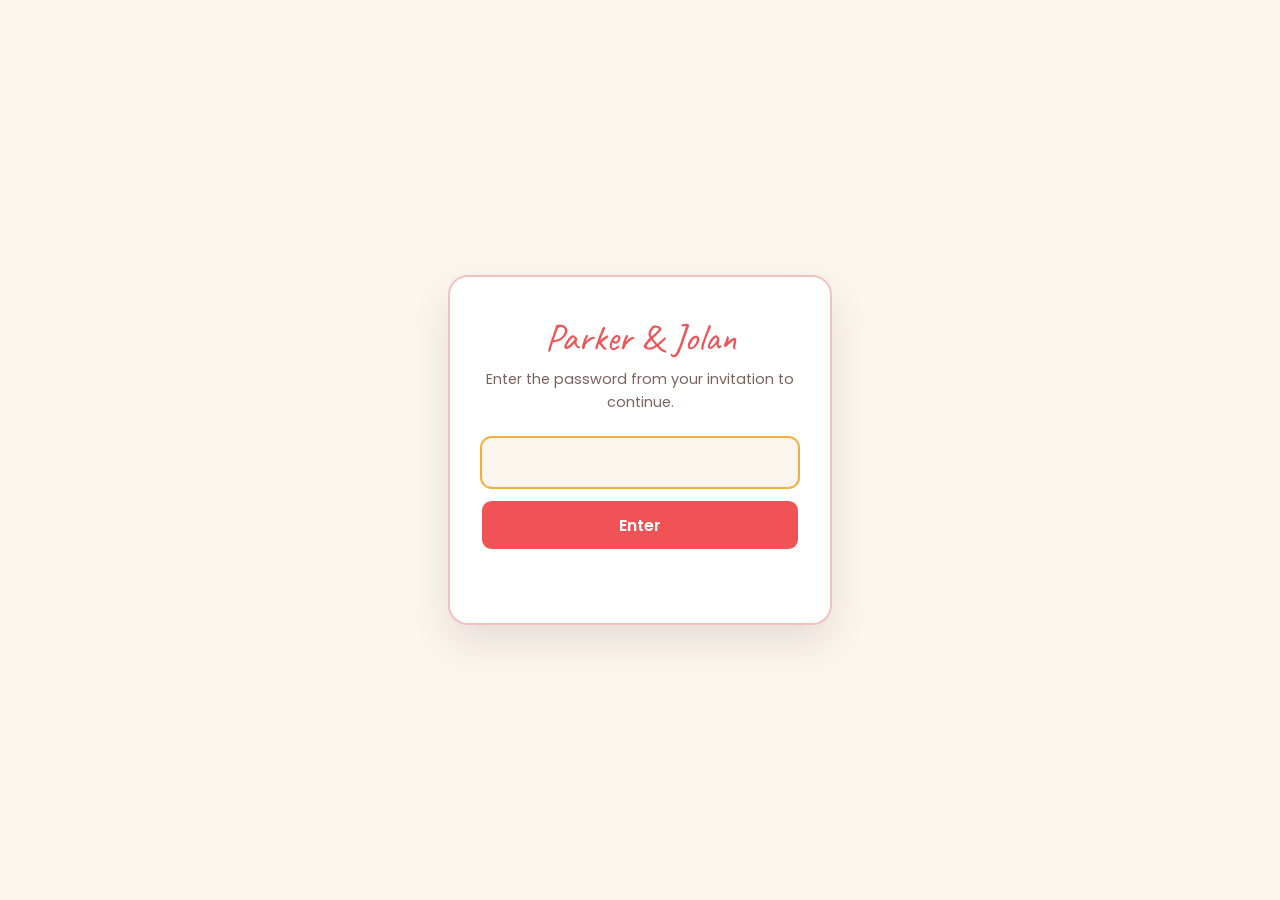
==== index.html @ 29f0ce89 "Fix UI hover/shadow bugs and mobile nav accessibility (fixes #1) - Give .btn an invisible hit-area b" ====
<!DOCTYPE html>
<html lang="en">
<head>
  <meta charset="UTF-8">
  <meta name="viewport" content="width=device-width, initial-scale=1.0">
  <title>Parker & Jolan | May 27, 2028</title>
  <meta name="description" content="Join us as we celebrate our wedding — Parker & Jolan.">
  <link rel="icon" href="data:image/svg+xml,%3Csvg xmlns='http://www.w3.org/2000/svg' viewBox='0 0 100 100'%3E%3Ctext y='.9em' font-size='90'%3E%F0%9F%8C%B8%3C/text%3E%3C/svg%3E">

  <link rel="preconnect" href="https://fonts.googleapis.com">
  <link rel="preconnect" href="https://fonts.gstatic.com" crossorigin>
  <link href="https://fonts.googleapis.com/css2?family=Caveat:wght@600;700&family=Fraunces:opsz,wght@9..144,500;9..144,600&family=Poppins:wght@300;400;500;600&display=swap" rel="stylesheet">

  <link rel="stylesheet" href="css/style.css">
  <script src="js/gate.js"></script>
</head>
<body>

  <nav class="site-nav">
    <div class="container">
      <a href="#" class="site-nav__logo">P &amp; J</a>
      <button class="site-nav__toggle" aria-label="Toggle navigation" aria-expanded="false" aria-controls="site-nav-links">&#9776;</button>
      <ul class="site-nav__links" id="site-nav-links">
        <li><a href="#story">Our Story</a></li>
        <li><a href="#details">Details</a></li>
        <li><a href="#gallery">Gallery</a></li>
        <li><a href="rsvp.html">RSVP</a></li>
        <li><a href="#registry">Registry</a></li>
      </ul>
    </div>
  </nav>

  <header class="hero">
    <div class="hero__bg"></div>
    <div class="hero__content">
      <span class="hero__eyebrow">
        <svg class="hero__eyebrow-oval" viewBox="0 0 260 74" preserveAspectRatio="none" aria-hidden="true">
          <ellipse cx="130" cy="37" rx="120" ry="28" fill="none" stroke="var(--blush)" stroke-width="6" stroke-dasharray="2.5 6.5" opacity="0.9"/>
        </svg>
        We're getting married
      </span>
      <h1 class="hero__names">Parker <span class="amp">&amp;</span> Jolan</h1>
      <p class="hero__date">May 27, 2028 &middot; Glacier National Park, MT</p>

      <div class="countdown" data-wedding-date="2028-05-27T16:00:00">
        <div class="countdown__item">
          <span class="countdown__num" data-days>0</span>
          <span class="countdown__label">Days</span>
        </div>
        <div class="countdown__item">
          <span class="countdown__num" data-hours>00</span>
          <span class="countdown__label">Hours</span>
        </div>
        <div class="countdown__item">
          <span class="countdown__num" data-minutes>00</span>
          <span class="countdown__label">Mins</span>
        </div>
        <div class="countdown__item">
          <span class="countdown__num" data-seconds>00</span>
          <span class="countdown__label">Secs</span>
        </div>
      </div>
    </div>
    <a href="#story" class="hero__scroll" aria-label="Scroll to next section">&#8595;</a>
  </header>

  <section id="story" class="story">
    <svg class="doodle doodle--sprig" viewBox="0 0 70 100" fill="none" aria-hidden="true">
      <path d="M35 96 C33 70 34 40 44 8" stroke="var(--moss)" stroke-width="3.5" stroke-linecap="round"/>
      <g fill="var(--moss-light)">
        <ellipse cx="24" cy="70" rx="12" ry="5" transform="rotate(-30 24 70)"/>
        <ellipse cx="47" cy="60" rx="12" ry="5" transform="rotate(20 47 60)"/>
        <ellipse cx="24" cy="46" rx="12" ry="5" transform="rotate(-35 24 46)"/>
        <ellipse cx="50" cy="34" rx="12" ry="5" transform="rotate(15 50 34)"/>
        <ellipse cx="30" cy="22" rx="11" ry="5" transform="rotate(-40 30 22)"/>
      </g>
    </svg>
    <div class="container">
      <div class="section-heading reveal">
        <span class="section-heading__eyebrow">How it happened</span>
        <h2>Our Story</h2>
      </div>

      <div class="story__grid">
        <div class="story__photo-wrap reveal">
          <svg class="story__bloom" viewBox="0 0 160 160" fill="none" xmlns="http://www.w3.org/2000/svg" aria-hidden="true">
            <ellipse cx="55" cy="112" rx="30" ry="13" fill="var(--moss-light)" transform="rotate(-25 55 112)"/>
            <ellipse cx="98" cy="122" rx="26" ry="12" fill="var(--moss)" transform="rotate(15 98 122)"/>
            <g transform="translate(68,70) scale(2.2)">
              <circle cx="-4" cy="-3" r="5" fill="var(--copper)"/>
              <circle cx="4" cy="-3" r="5" fill="var(--apricot)"/>
              <circle cx="0" cy="4" r="5" fill="var(--golden-hour)"/>
              <circle cx="0" cy="0" r="2.4" fill="var(--blush)"/>
            </g>
            <g transform="translate(108,98) scale(1.4)">
              <circle cx="-4" cy="-3" r="5" fill="var(--misty-blue)"/>
              <circle cx="4" cy="-3" r="5" fill="var(--blush)"/>
              <circle cx="0" cy="4" r="5" fill="var(--apricot)"/>
              <circle cx="0" cy="0" r="2.4" fill="var(--golden-hour)"/>
            </g>
          </svg>
          <div class="story__photo">
            <img src="assets/images/photos/proposal-11.jpeg" alt="Parker and Jolan cheek to cheek, laughing, by the lake">
          </div>
        </div>
        <div class="story__text reveal">
          <h3>The Proposal</h3>
          <p>
            On the shore of Lake McDonald in Glacier National Park, with the
            mountains catching the last light of the day, Parker got down on
            one knee — and Jolan said yes.
          </p>
          <p>
            <em>[Add your full story here: how you met, your favorite memories,
            and what led to this moment. Replace this placeholder copy with
            the real version.]</em>
          </p>
        </div>
      </div>
    </div>
  </section>

  <section id="details" class="details">
    <svg class="doodle doodle--tulip" viewBox="0 0 64 110" fill="none" aria-hidden="true">
      <path d="M32 52 C31 74 32 92 32 104" stroke="var(--moss)" stroke-width="3.5" stroke-linecap="round"/>
      <path d="M32 70 C22 68 15 61 13 51" stroke="var(--moss)" stroke-width="3.5" stroke-linecap="round"/>
      <path d="M32 82 C42 80 49 73 51 63" stroke="var(--moss)" stroke-width="3.5" stroke-linecap="round"/>
      <path d="M15 18 C12 38 19 50 32 52 C45 50 52 38 49 18 C43 27 40 26 32 15 C24 26 21 27 15 18 Z" fill="var(--copper)"/>
    </svg>
    <svg class="doodle doodle--daisy" viewBox="0 0 84 84" aria-hidden="true">
      <g fill="var(--golden-hour)">
        <ellipse cx="42" cy="15" rx="8" ry="15"/>
        <ellipse cx="42" cy="69" rx="8" ry="15"/>
        <ellipse cx="15" cy="42" rx="15" ry="8"/>
        <ellipse cx="69" cy="42" rx="15" ry="8"/>
        <ellipse cx="23" cy="23" rx="8" ry="15" transform="rotate(-45 23 23)"/>
        <ellipse cx="61" cy="23" rx="8" ry="15" transform="rotate(45 61 23)"/>
        <ellipse cx="23" cy="61" rx="8" ry="15" transform="rotate(45 23 61)"/>
        <ellipse cx="61" cy="61" rx="8" ry="15" transform="rotate(-45 61 61)"/>
      </g>
      <circle cx="42" cy="42" r="11" fill="var(--copper)"/>
    </svg>
    <div class="container">
      <div class="section-heading reveal">
        <span class="section-heading__eyebrow">Save the date</span>
        <h2>Wedding Details</h2>
        <p>All the info you need for our big day — updated as plans come together.</p>
      </div>

      <div class="details__grid">
        <div class="detail-card reveal">
          <div class="detail-card__icon">💐</div>
          <h3>Ceremony</h3>
          <p>[Venue name]</p>
          <p>[Date &amp; time]</p>
        </div>
        <div class="detail-card reveal">
          <div class="detail-card__icon">🥂</div>
          <h3>Reception</h3>
          <p>[Venue name]</p>
          <p>[Date &amp; time]</p>
        </div>
        <div class="detail-card reveal">
          <div class="detail-card__icon">🧳</div>
          <h3>Travel &amp; Stay</h3>
          <p>[Hotel block / travel notes]</p>
        </div>
        <div class="detail-card reveal">
          <div class="detail-card__icon">🌼</div>
          <h3>Dress Code</h3>
          <p>[Attire, e.g. Garden Formal]</p>
        </div>
      </div>
    </div>
  </section>

  <section id="gallery" class="gallery">
    <div class="container">
      <div class="section-heading reveal">
        <span class="section-heading__eyebrow">A few favorites</span>
        <div class="floral-divider" aria-hidden="true">
          <svg viewBox="0 0 140 32" fill="none" xmlns="http://www.w3.org/2000/svg">
            <path d="M70 16 C55 4 40 4 22 16" stroke="var(--moss)" stroke-width="2" stroke-linecap="round"/>
            <path d="M70 16 C85 4 100 4 118 16" stroke="var(--moss)" stroke-width="2" stroke-linecap="round"/>
            <g transform="translate(22,15)">
              <circle cx="-4" cy="-3" r="5" fill="var(--copper)"/>
              <circle cx="4" cy="-3" r="5" fill="var(--apricot)"/>
              <circle cx="0" cy="4" r="5" fill="var(--golden-hour)"/>
              <circle cx="0" cy="0" r="2.4" fill="var(--blush)"/>
            </g>
            <g transform="translate(118,15)">
              <circle cx="-4" cy="-3" r="5" fill="var(--apricot)"/>
              <circle cx="4" cy="-3" r="5" fill="var(--copper)"/>
              <circle cx="0" cy="4" r="5" fill="var(--golden-hour)"/>
              <circle cx="0" cy="0" r="2.4" fill="var(--blush)"/>
            </g>
            <g transform="translate(70,9)">
              <circle cx="-3.4" cy="-2" r="4" fill="var(--misty-blue)"/>
              <circle cx="3.4" cy="-2" r="4" fill="var(--misty-blue)"/>
              <circle cx="0" cy="3.4" r="4" fill="var(--copper)"/>
              <circle cx="0" cy="0" r="2" fill="var(--golden-hour)"/>
            </g>
          </svg>
        </div>
        <h2>Gallery</h2>
      </div>

      <div class="gallery__grid reveal">
        <div class="gallery__item gallery__item--tall">
          <img src="assets/images/photos/proposal-01.jpeg" alt="Parker proposing on the shore of Lake McDonald">
        </div>
        <div class="gallery__item">
          <img src="assets/images/photos/proposal-06.jpeg" alt="Jolan looking down at her new ring, laughing">
        </div>
        <div class="gallery__item">
          <img src="assets/images/photos/proposal-05.jpeg" alt="Parker and Jolan embracing, laughing">
        </div>
        <div class="gallery__item gallery__item--tall">
          <img src="assets/images/photos/proposal-13.jpg" alt="Jolan covering her mouth in happy surprise">
        </div>
        <div class="gallery__item">
          <img src="assets/images/photos/proposal-09.jpeg" alt="Parker and Jolan smiling at each other in the sunset glow">
        </div>
        <div class="gallery__item">
          <img src="assets/images/photos/proposal-08.jpeg" alt="Jolan resting her head on Parker's shoulder">
        </div>
        <div class="gallery__item">
          <img src="assets/images/photos/proposal-04.jpeg" alt="Parker and Jolan by the lakeshore">
        </div>
        <div class="gallery__item gallery__item--tall">
          <img src="assets/images/photos/proposal-15.jpg" alt="Parker and Jolan sharing a kiss after the proposal">
        </div>
        <div class="gallery__item">
          <img src="assets/images/photos/proposal-10.jpeg" alt="Parker and Jolan walking hand in hand along the shore">
        </div>
      </div>
    </div>
  </section>

  <section id="rsvp" class="embed-section">
    <svg class="doodle doodle--toast" viewBox="0 0 100 90" fill="none" aria-hidden="true">
      <g transform="translate(30 30) rotate(14)">
        <path d="M-11 0 C-11 15 -5 21 0 21 C5 21 11 15 11 0 Z" fill="var(--golden-hour)" stroke="var(--copper-deep)" stroke-width="3" stroke-linejoin="round"/>
        <path d="M0 21 L0 36 M-9 38 L9 38" stroke="var(--copper-deep)" stroke-width="3" stroke-linecap="round"/>
      </g>
      <g transform="translate(70 28) rotate(-14)">
        <path d="M-11 0 C-11 15 -5 21 0 21 C5 21 11 15 11 0 Z" fill="var(--blush)" stroke="var(--copper-deep)" stroke-width="3" stroke-linejoin="round"/>
        <path d="M0 21 L0 36 M-9 38 L9 38" stroke="var(--copper-deep)" stroke-width="3" stroke-linecap="round"/>
      </g>
      <path d="M50 12 L50 4 M42 16 L37 10 M58 16 L63 10" stroke="var(--golden-hour)" stroke-width="3" stroke-linecap="round"/>
    </svg>
    <div class="container">
      <div class="section-heading reveal">
        <span class="section-heading__eyebrow">Let us know</span>
        <div class="floral-divider" aria-hidden="true">
          <svg viewBox="0 0 140 32" fill="none" xmlns="http://www.w3.org/2000/svg">
            <path d="M70 16 C55 4 40 4 22 16" stroke="var(--moss)" stroke-width="2" stroke-linecap="round"/>
            <path d="M70 16 C85 4 100 4 118 16" stroke="var(--moss)" stroke-width="2" stroke-linecap="round"/>
            <g transform="translate(22,15)">
              <circle cx="-4" cy="-3" r="5" fill="var(--copper)"/>
              <circle cx="4" cy="-3" r="5" fill="var(--apricot)"/>
              <circle cx="0" cy="4" r="5" fill="var(--golden-hour)"/>
              <circle cx="0" cy="0" r="2.4" fill="var(--blush)"/>
            </g>
            <g transform="translate(118,15)">
              <circle cx="-4" cy="-3" r="5" fill="var(--apricot)"/>
              <circle cx="4" cy="-3" r="5" fill="var(--copper)"/>
              <circle cx="0" cy="4" r="5" fill="var(--golden-hour)"/>
              <circle cx="0" cy="0" r="2.4" fill="var(--blush)"/>
            </g>
            <g transform="translate(70,9)">
              <circle cx="-3.4" cy="-2" r="4" fill="var(--misty-blue)"/>
              <circle cx="3.4" cy="-2" r="4" fill="var(--misty-blue)"/>
              <circle cx="0" cy="3.4" r="4" fill="var(--copper)"/>
              <circle cx="0" cy="0" r="2" fill="var(--golden-hour)"/>
            </g>
          </svg>
        </div>
        <h2>RSVP</h2>
        <p>Please respond by [RSVP deadline]. Search for your name, find your
        party, and let us know who's coming — it only takes a minute.</p>
      </div>
      <div class="rsvp-cta reveal">
        <div class="rsvp-sign">
          <span class="rsvp-sign__script">Come celebrate with us!</span>
          <a class="btn" href="rsvp.html">Find Your Invitation</a>
        </div>
      </div>
    </div>
  </section>

  <section id="registry" class="embed-section">
    <div class="container">
      <div class="section-heading reveal">
        <span class="section-heading__eyebrow">Feeling generous?</span>
        <h2>Registry</h2>
        <p>Your presence is the real gift — but if you'd like to spoil us, our registry is on Zola.</p>
      </div>
      <div class="embed-card reveal">
        <a class="zola-registry-embed" href="https://www.zola.com/registry/parkerandjolan" data-registry-key="parkerandjolan">Our Zola Wedding Registry</a><script>!function(e,t,n){var s,a=e.getElementsByTagName(t)[0];e.getElementById(n)||(s=e.createElement(t),s.id=n,s.async=!0,s.src="https://widget.zola.com/js/widget.js",a.parentNode.insertBefore(s,a))}(document,"script","zola-wjs");</script>
      </div>
      <div class="registry-cta reveal">
        <a class="btn btn--outline" href="https://www.zola.com/registry/parkerandjolan" target="_blank" rel="noopener">View Registry</a>
      </div>
    </div>
  </section>

  <footer class="site-footer">
    <div class="floral-divider" aria-hidden="true">
      <svg viewBox="0 0 140 32" fill="none" xmlns="http://www.w3.org/2000/svg">
        <path d="M70 16 C55 4 40 4 22 16" stroke="var(--moss-light)" stroke-width="2" stroke-linecap="round"/>
        <path d="M70 16 C85 4 100 4 118 16" stroke="var(--moss-light)" stroke-width="2" stroke-linecap="round"/>
        <g transform="translate(22,15)">
          <circle cx="-4" cy="-3" r="5" fill="var(--golden-hour)"/>
          <circle cx="4" cy="-3" r="5" fill="var(--apricot)"/>
          <circle cx="0" cy="4" r="5" fill="var(--blush)"/>
          <circle cx="0" cy="0" r="2.4" fill="var(--copper)"/>
        </g>
        <g transform="translate(118,15)">
          <circle cx="-4" cy="-3" r="5" fill="var(--apricot)"/>
          <circle cx="4" cy="-3" r="5" fill="var(--golden-hour)"/>
          <circle cx="0" cy="4" r="5" fill="var(--blush)"/>
          <circle cx="0" cy="0" r="2.4" fill="var(--copper)"/>
        </g>
        <g transform="translate(70,9)">
          <circle cx="-3.4" cy="-2" r="4" fill="var(--misty-blue)"/>
          <circle cx="3.4" cy="-2" r="4" fill="var(--misty-blue)"/>
          <circle cx="0" cy="3.4" r="4" fill="var(--golden-hour)"/>
          <circle cx="0" cy="0" r="2" fill="var(--apricot)"/>
        </g>
      </svg>
    </div>
    <div class="site-footer__names">Parker &amp; Jolan</div>
    <p>May 27, 2028 &middot; parkerandjolan.com</p>
  </footer>

  <script src="js/main.js"></script>
</body>
</html>
---- css/style.css ----
/* ============================================================
   Parker & Jolan — bright floral (boho garden) theme
   Palette source: assets/images/inspiration/Theme/Pinterest_files/THEME.png
   ============================================================ */

:root {
  /* THEME.png palette */
  --copper: #ef5356;
  --copper-deep: #cf3e4d;
  --golden-hour: #f2af3f;
  --apricot: #fda170;
  --blush: #f2c1c1;
  --misty-blue: #c0cfe0;
  --moss: #9f985c;
  --moss-light: #c5c463;

  --color-bg: #fdf6ef;
  --color-surface: #ffffff;
  --color-text: #3d2b28;
  --color-text-soft: #7a625d;
  --color-primary: var(--copper);
  --color-secondary: var(--golden-hour);
  --color-accent: var(--misty-blue);
  --color-border: rgba(61, 43, 40, 0.12);

  --font-script: 'Caveat', cursive;
  --font-heading: 'Fraunces', serif;
  --font-body: 'Poppins', sans-serif;

  --container-width: 1100px;
  --space-sm: 0.75rem;
  --space-md: 1.5rem;
  --space-lg: 3rem;
  --space-xl: 6rem;

  --radius: 18px;
  --shadow-soft: 0 20px 45px -25px rgba(61, 43, 40, 0.32);
}

* {
  box-sizing: border-box;
}

html {
  scroll-behavior: smooth;
}

body {
  margin: 0;
  background: var(--color-bg);
  color: var(--color-text);
  font-family: var(--font-body);
  line-height: 1.6;
  overflow-x: hidden;
}

img {
  max-width: 100%;
  display: block;
}

a {
  color: inherit;
}

h1, h2, h3 {
  font-family: var(--font-heading);
  margin: 0 0 var(--space-sm);
  font-weight: 600;
}

.container {
  max-width: var(--container-width);
  margin: 0 auto;
  padding: 0 var(--space-md);
}

section {
  position: relative;
  padding: var(--space-xl) 0;
}

/* ---------- floral accents (original SVG illustrations, not Pinterest images) ---------- */

.floral-divider {
  display: flex;
  justify-content: center;
  margin: 0 0 var(--space-md);
}

.floral-divider svg {
  width: 130px;
  height: 30px;
}

.story__photo-wrap {
  position: relative;
}

/* scattered hand-drawn doodles — original SVGs echoing the doodle-covered
   inspiration invitation (tulips, sprigs, toasting glasses, daisies) */
.doodle {
  position: absolute;
  pointer-events: none;
  z-index: 0;
}

.doodle--sprig  { width: 68px;  right: 4%;  top: 12%;    transform: rotate(16deg); }
.doodle--tulip  { width: 60px;  left: 4%;   top: 16%;    transform: rotate(-9deg); }
.doodle--daisy  { width: 76px;  right: 5%;  bottom: 10%; transform: rotate(12deg); }
.doodle--toast  { width: 92px;  left: 6%;   bottom: 16%; transform: rotate(-6deg); }

@media (max-width: 900px) {
  .doodle { display: none; }
}

.story__bloom {
  position: absolute;
  bottom: -36px;
  left: -36px;
  width: 150px;
  height: 150px;
  z-index: 0;
  filter: drop-shadow(0 10px 18px rgba(61, 43, 40, 0.18));
}

/* ---------- nav ---------- */

.site-nav {
  position: fixed;
  top: 0;
  left: 0;
  right: 0;
  z-index: 100;
  background: rgba(253, 246, 239, 0.85);
  backdrop-filter: blur(8px);
  border-bottom: 1px solid var(--color-border);
  transition: box-shadow 0.3s ease;
}

.site-nav.is-scrolled {
  box-shadow: 0 8px 24px -18px rgba(61, 43, 40, 0.4);
}

.site-nav .container {
  display: flex;
  align-items: center;
  justify-content: space-between;
  padding-top: var(--space-sm);
  padding-bottom: var(--space-sm);
}

.site-nav__logo {
  font-family: var(--font-script);
  font-size: 1.8rem;
  color: var(--color-primary);
}

.site-nav__links {
  display: flex;
  gap: var(--space-md);
  list-style: none;
  margin: 0;
  padding: 0;
}

.site-nav__links a {
  text-decoration: none;
  font-size: 0.95rem;
  font-weight: 500;
  letter-spacing: 0.02em;
  padding-bottom: 2px;
  border-bottom: 2px solid transparent;
  transition: border-color 0.25s ease, color 0.25s ease;
}

.site-nav__links a:hover {
  color: var(--color-primary);
  border-color: var(--color-secondary);
}

.site-nav__toggle {
  display: none;
  background: none;
  border: none;
  font-size: 1.5rem;
  cursor: pointer;
  color: var(--color-primary);
}

@media (max-width: 720px) {
  .site-nav__toggle {
    display: block;
  }

  .site-nav__links {
    position: absolute;
    top: 100%;
    left: 0;
    right: 0;
    background: var(--color-surface);
    flex-direction: column;
    gap: 0;
    max-height: 0;
    overflow: hidden;
    transition: max-height 0.35s ease;
    border-bottom: 1px solid var(--color-border);
  }

  .site-nav__links.is-open {
    max-height: 400px;
  }

  .site-nav__links a {
    display: block;
    padding: var(--space-sm) var(--space-md);
    border-bottom: 1px solid var(--color-border);
  }
}

/* ---------- hero ---------- */

.hero {
  min-height: 100vh;
  display: flex;
  align-items: center;
  justify-content: center;
  position: relative;
  padding-top: 4rem;
  overflow: hidden;
}

.hero__bg {
  position: absolute;
  inset: 0;
  /* photo is nearly white at the top — radial scrim keeps the title legible
     without flattening the whole image */
  background-image:
    radial-gradient(ellipse 78% 62% at 50% 54%, rgba(61, 43, 40, 0.5) 0%, rgba(61, 43, 40, 0.18) 60%, rgba(61, 43, 40, 0) 100%),
    linear-gradient(180deg, rgba(61, 43, 40, 0.16) 0%, rgba(61, 43, 40, 0.6) 100%),
    url('../assets/images/photos/proposal-12.jpeg');
  background-size: cover;
  background-position: center 22%;
}

/* wavy paper edge into the next section — pulled from the scalloped/wavy
   stationery in the inspiration board */
.hero::after {
  content: "";
  position: absolute;
  left: 0;
  right: 0;
  bottom: -1px;
  height: 46px;
  background: url("data:image/svg+xml,%3Csvg xmlns='http://www.w3.org/2000/svg' viewBox='0 0 1200 46' preserveAspectRatio='none'%3E%3Cpath d='M0 26C150 46 350 4 600 24C850 44 1050 6 1200 26V46H0Z' fill='%23ffffff'/%3E%3C/svg%3E") bottom center / 100% 100% no-repeat;
  pointer-events: none;
}

.hero__content {
  position: relative;
  z-index: 1;
  text-align: center;
  color: #fff;
  padding: var(--space-lg) var(--space-md);
}

.hero__eyebrow {
  font-family: var(--font-body);
  text-transform: uppercase;
  letter-spacing: 0.3em;
  font-size: 0.8rem;
  color: #fff;
  text-shadow: 0 2px 12px rgba(61, 43, 40, 0.5);
  margin-bottom: var(--space-sm);
  position: relative;
  display: inline-block;
  padding: 1em 2.2em;
}

/* hand-drawn hatched oval badge — from the "we're getting married!" frame
   on the inspiration invitation */
.hero__eyebrow-oval {
  position: absolute;
  inset: 0;
  width: 100%;
  height: 100%;
  pointer-events: none;
}

.hero__names {
  font-family: var(--font-script);
  font-size: clamp(4rem, 12vw, 8rem);
  line-height: 1;
  margin: 0;
  text-shadow: 0 8px 30px rgba(0,0,0,0.25);
}

.hero__names .amp {
  /* copper "ink" like the coral script on the inspiration invitations —
     apricot was too pale to read against the washed-out photo */
  color: var(--copper);
  padding: 0 0.1em;
  text-shadow: 0 0 22px rgba(253, 246, 239, 0.5), 0 8px 30px rgba(0, 0, 0, 0.35);
}

.hero__date {
  font-family: var(--font-heading);
  font-size: 1.4rem;
  margin-top: var(--space-md);
  letter-spacing: 0.05em;
  text-shadow: 0 2px 14px rgba(0, 0, 0, 0.4);
}

.hero__scroll {
  position: absolute;
  bottom: 3.6rem; /* clear the white wave edge */
  left: 50%;
  transform: translateX(-50%);
  color: #fff;
  font-size: 1.6rem;
  animation: bounce 2.2s infinite;
  opacity: 0.85;
  text-decoration: none;
  cursor: pointer;
}

.hero__scroll:hover {
  opacity: 1;
}

@keyframes bounce {
  0%, 100% { transform: translate(-50%, 0); }
  50% { transform: translate(-50%, 10px); }
}

/* ---------- countdown ---------- */

.countdown {
  display: flex;
  justify-content: center;
  gap: var(--space-md);
  margin-top: var(--space-lg);
  flex-wrap: wrap;
}

.countdown__item {
  background: rgba(255,255,255,0.15);
  border: 1px solid rgba(255,255,255,0.35);
  border-radius: var(--radius);
  padding: var(--space-sm) var(--space-md);
  min-width: 84px;
  backdrop-filter: blur(4px);
}

.countdown__num {
  font-family: var(--font-heading);
  font-size: 2rem;
  display: block;
  font-weight: 700;
}

.countdown__label {
  font-size: 0.7rem;
  text-transform: uppercase;
  letter-spacing: 0.15em;
  opacity: 0.85;
}

/* ---------- section headings ---------- */

.section-heading {
  text-align: center;
  max-width: 640px;
  margin: 0 auto var(--space-lg);
}

.section-heading__eyebrow {
  font-family: var(--font-script);
  font-size: 1.8rem;
  color: var(--color-primary);
  display: block;
  margin-bottom: var(--space-sm);
}

.section-heading h2 {
  font-size: clamp(2rem, 4vw, 2.8rem);
}

.section-heading p {
  color: var(--color-text-soft);
}

/* reveal-on-scroll targets */
.reveal {
  opacity: 0;
  transform: translateY(28px);
  transition: opacity 0.7s ease, transform 0.7s ease;
}

.reveal.is-visible {
  opacity: 1;
  transform: translateY(0);
}

/* ---------- our story ---------- */

.story {
  background: var(--color-surface);
}

.story__grid {
  display: grid;
  grid-template-columns: 1fr 1fr;
  gap: var(--space-lg);
  align-items: center;
}

.story__photo {
  position: relative;
  z-index: 1;
  border-radius: var(--radius);
  overflow: hidden;
  box-shadow: var(--shadow-soft);
  transform: rotate(-2deg);
}

.story__text h3 {
  font-size: 1.6rem;
  color: var(--color-primary);
}

.story__text p {
  color: var(--color-text-soft);
}

@media (max-width: 800px) {
  .story__grid {
    grid-template-columns: 1fr;
  }
}

/* ---------- details / schedule ---------- */

.details {
  background: linear-gradient(180deg, var(--blush) 0%, rgba(242, 193, 193, 0.2) 100%);
}

.details__grid {
  display: grid;
  grid-template-columns: repeat(auto-fit, minmax(240px, 1fr));
  gap: var(--space-md);
}

/* wavy-edged sign cards — from the wavy bar sign / scalloped stationery
   in the inspiration board. The whole card (fill + wavy stroke) is one SVG
   stretched to the card's box, so the edge is genuinely wavy. */
.detail-card {
  position: relative;
  z-index: 0;
  background: url("data:image/svg+xml,%3Csvg xmlns='http://www.w3.org/2000/svg' viewBox='0 0 100 100' preserveAspectRatio='none'%3E%3Cpath d='M10 6Q15 1 20 6T30 6T40 6T50 6T60 6T70 6T80 6T90 6Q94 6 94 10Q99 15 94 20T94 30T94 40T94 50T94 60T94 70T94 80T94 90Q94 94 90 94Q85 99 80 94T70 94T60 94T50 94T40 94T30 94T20 94T10 94Q6 94 6 90Q1 85 6 80T6 70T6 60T6 50T6 40T6 30T6 20T6 10Q6 6 10 6Z' fill='%23ffffff' stroke='%23ef5356' stroke-width='2.5' vector-effect='non-scaling-stroke'/%3E%3C/svg%3E") center / 100% 100% no-repeat;
  padding: var(--space-lg) 2rem;
  text-align: center;
  filter: drop-shadow(0 18px 28px rgba(61, 43, 40, 0.16));
  transition: transform 0.3s ease, filter 0.3s ease;
}

.detail-card:nth-child(2) { background-image: url("data:image/svg+xml,%3Csvg xmlns='http://www.w3.org/2000/svg' viewBox='0 0 100 100' preserveAspectRatio='none'%3E%3Cpath d='M10 6Q15 1 20 6T30 6T40 6T50 6T60 6T70 6T80 6T90 6Q94 6 94 10Q99 15 94 20T94 30T94 40T94 50T94 60T94 70T94 80T94 90Q94 94 90 94Q85 99 80 94T70 94T60 94T50 94T40 94T30 94T20 94T10 94Q6 94 6 90Q1 85 6 80T6 70T6 60T6 50T6 40T6 30T6 20T6 10Q6 6 10 6Z' fill='%23ffffff' stroke='%23f2af3f' stroke-width='2.5' vector-effect='non-scaling-stroke'/%3E%3C/svg%3E"); }
.detail-card:nth-child(3) { background-image: url("data:image/svg+xml,%3Csvg xmlns='http://www.w3.org/2000/svg' viewBox='0 0 100 100' preserveAspectRatio='none'%3E%3Cpath d='M10 6Q15 1 20 6T30 6T40 6T50 6T60 6T70 6T80 6T90 6Q94 6 94 10Q99 15 94 20T94 30T94 40T94 50T94 60T94 70T94 80T94 90Q94 94 90 94Q85 99 80 94T70 94T60 94T50 94T40 94T30 94T20 94T10 94Q6 94 6 90Q1 85 6 80T6 70T6 60T6 50T6 40T6 30T6 20T6 10Q6 6 10 6Z' fill='%23ffffff' stroke='%23c0cfe0' stroke-width='2.5' vector-effect='non-scaling-stroke'/%3E%3C/svg%3E"); }
.detail-card:nth-child(4) { background-image: url("data:image/svg+xml,%3Csvg xmlns='http://www.w3.org/2000/svg' viewBox='0 0 100 100' preserveAspectRatio='none'%3E%3Cpath d='M10 6Q15 1 20 6T30 6T40 6T50 6T60 6T70 6T80 6T90 6Q94 6 94 10Q99 15 94 20T94 30T94 40T94 50T94 60T94 70T94 80T94 90Q94 94 90 94Q85 99 80 94T70 94T60 94T50 94T40 94T30 94T20 94T10 94Q6 94 6 90Q1 85 6 80T6 70T6 60T6 50T6 40T6 30T6 20T6 10Q6 6 10 6Z' fill='%23ffffff' stroke='%239f985c' stroke-width='2.5' vector-effect='non-scaling-stroke'/%3E%3C/svg%3E"); }

.detail-card:hover {
  /* raise above sibling cards so the deepened shadow isn't clipped by the
     next card in the grid (was getting cut off on its right edge) */
  z-index: 1;
  transform: translateY(-6px);
  filter: drop-shadow(0 26px 36px rgba(61, 43, 40, 0.24));
}

.detail-card__icon {
  font-size: 2.2rem;
  margin-bottom: var(--space-sm);
}

.detail-card h3 {
  font-size: 1.3rem;
}

.detail-card p {
  color: var(--color-text-soft);
  margin: 0.25rem 0;
}

/* ---------- gallery ---------- */

.gallery__grid {
  display: grid;
  grid-template-columns: repeat(4, 1fr);
  grid-auto-rows: 220px;
  grid-auto-flow: dense;
  gap: var(--space-sm);
}

.gallery__grid img {
  width: 100%;
  height: 100%;
  object-fit: cover;
  border-radius: 14px;
  transition: transform 0.5s ease, filter 0.5s ease;
}

.gallery__item {
  overflow: hidden;
  border-radius: 14px;
}

.gallery__item:hover img {
  transform: scale(1.08);
}

.gallery__item--tall {
  grid-row: span 2;
}

@media (max-width: 900px) {
  .gallery__grid {
    grid-template-columns: repeat(2, 1fr);
  }
}

/* ---------- RSVP / registry (Zola embeds) ---------- */

.embed-section {
  background: var(--color-surface);
}

.embed-card {
  background: linear-gradient(135deg, rgba(239, 83, 86, 0.07), rgba(192, 207, 224, 0.18));
  border: 1px solid var(--color-primary);
  border-radius: var(--radius);
  padding: var(--space-lg);
  text-align: center;
  overflow: hidden;
}

/* Zola's widget replaces the fallback link with its own markup (often an
   iframe) that ignores our theme — clip it to the card's rounded shape and
   round the iframe itself so no sharp corners show through */
.embed-card iframe {
  border: none;
  border-radius: var(--radius);
  display: block;
  margin: 0 auto;
}

/* fallback link shown until (or in case) Zola's widget.js swaps it out */
.embed-card .zola-registry-embed {
  font-family: var(--font-body);
  color: var(--color-primary);
  font-size: 1rem;
}

.embed-card .btn {
  margin-top: var(--space-md);
}

.registry-cta {
  text-align: center;
  margin-top: var(--space-md);
}

.rsvp-cta {
  text-align: center;
}

/* golden wavy sign with copper border — from the "BAR / Margaritas" wavy
   sign in the inspiration board */
.rsvp-sign {
  display: inline-block;
  background: url("data:image/svg+xml,%3Csvg xmlns='http://www.w3.org/2000/svg' viewBox='0 0 200 100' preserveAspectRatio='none'%3E%3Cpath d='M10 6Q15 1 20 6T30 6T40 6T50 6T60 6T70 6T80 6T90 6T100 6T110 6T120 6T130 6T140 6T150 6T160 6T170 6T180 6T190 6Q194 6 194 10Q199 15 194 20T194 30T194 40T194 50T194 60T194 70T194 80T194 90Q194 94 190 94Q185 99 180 94T170 94T160 94T150 94T140 94T130 94T120 94T110 94T100 94T90 94T80 94T70 94T60 94T50 94T40 94T30 94T20 94T10 94Q6 94 6 90Q1 85 6 80T6 70T6 60T6 50T6 40T6 30T6 20T6 10Q6 6 10 6Z' fill='%23f2af3f' stroke='%23ef5356' stroke-width='3' vector-effect='non-scaling-stroke'/%3E%3C/svg%3E") center / 100% 100% no-repeat;
  padding: calc(var(--space-md) + 10px) calc(var(--space-lg) + 12px) calc(var(--space-md) + 16px);
  filter: drop-shadow(0 22px 34px rgba(61, 43, 40, 0.22));
}

.rsvp-sign__script {
  display: block;
  font-family: var(--font-script);
  font-size: 2.3rem;
  line-height: 1.1;
  color: #fff;
  text-shadow: 0 2px 10px rgba(207, 62, 77, 0.4);
  transform: rotate(-2deg);
  margin-bottom: var(--space-md);
}

#rsvp.embed-section {
  background-color: #fff;
  background-image: linear-gradient(180deg, rgba(192, 207, 224, 0.3) 0%, rgba(192, 207, 224, 0.05) 100%);
}

.two-col {
  display: grid;
  grid-template-columns: 1fr 1fr;
  gap: var(--space-lg);
}

@media (max-width: 800px) {
  .two-col {
    grid-template-columns: 1fr;
  }
}

/* ---------- buttons ---------- */

.btn {
  position: relative;
  display: inline-block;
  font-family: var(--font-body);
  font-weight: 600;
  letter-spacing: 0.03em;
  padding: 0.85rem 2rem;
  border-radius: 999px;
  background: var(--color-primary);
  color: #fff;
  text-decoration: none;
  box-shadow: 0 12px 24px -12px rgba(239, 83, 86, 0.55);
  transition: transform 0.25s ease, box-shadow 0.25s ease;
  border: none;
  cursor: pointer;
}

/* invisible hit-area buffer, larger than the hover lift's travel distance,
   so the button can't slip out from under the cursor near its edges and
   flicker between hover states */
.btn::after {
  content: "";
  position: absolute;
  inset: -10px;
}

.btn:hover {
  transform: translateY(-3px);
  box-shadow: 0 16px 28px -12px rgba(239, 83, 86, 0.65);
}

.btn--outline {
  background: transparent;
  color: var(--color-primary);
  border: 2px solid var(--color-primary);
  box-shadow: none;
}

/* ---------- RSVP page ---------- */

.rsvp-page {
  min-height: 80vh;
  padding-top: calc(4rem + var(--space-xl));
}

.rsvp-card {
  background: var(--color-surface);
  border-radius: var(--radius);
  box-shadow: var(--shadow-soft);
  padding: var(--space-lg);
  max-width: 640px;
  margin: 0 auto;
}

.rsvp-label {
  display: block;
  font-weight: 600;
  margin-bottom: var(--space-sm);
}

.rsvp-search input,
.rsvp-card input[type="text"],
.rsvp-card input[type="email"],
.rsvp-card input[type="password"] {
  width: 100%;
  padding: 0.85rem 1rem;
  border-radius: 999px;
  border: 1px solid var(--color-border);
  font-family: var(--font-body);
  font-size: 1rem;
  margin-bottom: var(--space-md);
}

.rsvp-results {
  list-style: none;
  margin: 0;
  padding: 0;
  display: flex;
  flex-direction: column;
  gap: var(--space-sm);
}

.rsvp-result {
  width: 100%;
  display: flex;
  justify-content: space-between;
  align-items: center;
  padding: 0.85rem 1.2rem;
  border-radius: var(--radius);
  border: 1px solid var(--color-border);
  background: var(--color-bg);
  cursor: pointer;
  font-family: var(--font-body);
  font-size: 1rem;
  transition: border-color 0.2s ease, background 0.2s ease;
}

.rsvp-result:hover {
  border-color: var(--color-primary);
  background: var(--blush);
}

.rsvp-result__party {
  color: var(--color-text-soft);
  font-size: 0.85rem;
}

.rsvp-hint {
  color: var(--color-text-soft);
  font-size: 0.9rem;
}

.alert-error {
  background: rgba(207, 62, 77, 0.08);
  border: 1px solid var(--copper-deep);
  color: var(--copper-deep);
  border-radius: var(--radius);
  padding: var(--space-sm) var(--space-md);
  margin-bottom: var(--space-md);
  font-size: 0.9rem;
  font-weight: 500;
}

.rsvp-back {
  background: none;
  border: none;
  color: var(--color-primary);
  cursor: pointer;
  font-family: var(--font-body);
  padding: 0;
  margin-bottom: var(--space-md);
}

.rsvp-party-name {
  font-family: var(--font-script);
  font-size: 2rem;
  color: var(--color-primary);
}

.rsvp-member {
  border-top: 1px solid var(--color-border);
  padding: var(--space-md) 0;
}

.rsvp-member__name {
  font-weight: 600;
  margin-bottom: var(--space-sm);
}

.rsvp-member__attending {
  display: flex;
  gap: var(--space-md);
  margin-bottom: var(--space-sm);
  flex-wrap: wrap;
}

.rsvp-member__details {
  display: grid;
  grid-template-columns: 1fr 1fr;
  gap: var(--space-sm);
}

.rsvp-member__details label {
  display: flex;
  flex-direction: column;
  gap: 0.3rem;
  font-size: 0.85rem;
  color: var(--color-text-soft);
}

.rsvp-member__details select,
.rsvp-member__details input {
  padding: 0.6rem 0.8rem;
  border-radius: 10px;
  border: 1px solid var(--color-border);
  font-family: var(--font-body);
}

@media (max-width: 600px) {
  .rsvp-member__details {
    grid-template-columns: 1fr;
  }
}

/* ---------- admin dashboard ---------- */

.admin-page {
  padding-top: calc(4rem + var(--space-lg));
}

.admin-stats {
  display: grid;
  grid-template-columns: repeat(auto-fit, minmax(160px, 1fr));
  gap: var(--space-md);
  margin-bottom: var(--space-lg);
}

.admin-stats .detail-card h3 {
  font-size: 2.2rem;
  color: var(--color-primary);
}

/* ---------- admin tabs ---------- */

.admin-tabs {
  display: flex;
  gap: var(--space-sm);
  border-bottom: 1px solid var(--color-border);
  margin-bottom: var(--space-lg);
}

.admin-tab {
  background: none;
  border: none;
  cursor: pointer;
  font-family: var(--font-body);
  font-weight: 600;
  font-size: 1rem;
  color: var(--color-text-soft);
  padding: 0.75rem 0.25rem;
  margin-bottom: -1px;
  border-bottom: 3px solid transparent;
}

.admin-tab.is-active {
  color: var(--color-primary);
  border-bottom-color: var(--color-primary);
}

/* ---------- charts ---------- */

.chart-row {
  display: grid;
  grid-template-columns: repeat(auto-fit, minmax(260px, 1fr));
  gap: var(--space-md);
  margin-bottom: var(--space-lg);
}

.chart-card {
  background: var(--color-surface);
  border-radius: var(--radius);
  box-shadow: var(--shadow-soft);
  padding: var(--space-md) var(--space-lg);
}

.chart-card h3 {
  font-size: 1.1rem;
  margin-bottom: var(--space-sm);
}

.chart-card__body {
  display: flex;
  flex-direction: column;
  align-items: center;
  gap: var(--space-sm);
}

.chart-card__body svg {
  overflow: visible;
}

.chart-meter__label {
  font-family: var(--font-body);
  font-weight: 600;
  font-size: 1.6rem;
  fill: var(--color-text);
}

.chart-legend {
  list-style: none;
  margin: 0;
  padding: 0;
  width: 100%;
  font-size: 0.85rem;
}

.chart-legend li {
  display: flex;
  align-items: center;
  gap: 0.5rem;
  padding: 0.25rem 0;
}

.chart-legend__swatch {
  width: 11px;
  height: 11px;
  border-radius: 3px;
  flex-shrink: 0;
}

.chart-legend__label {
  flex: 1;
  color: var(--color-text);
}

.chart-legend__value {
  color: var(--color-text-soft);
  font-variant-numeric: tabular-nums;
}

.chart-table-toggle {
  width: 100%;
  margin-top: var(--space-sm);
  font-size: 0.8rem;
}

.chart-table-toggle summary {
  cursor: pointer;
  color: var(--color-primary);
}

.chart-table-toggle table {
  margin-top: var(--space-sm);
  font-size: 0.8rem;
}

.admin-panel {
  background: var(--color-surface);
  border-radius: var(--radius);
  box-shadow: var(--shadow-soft);
  padding: var(--space-lg);
  margin-bottom: var(--space-lg);
}

.admin-panel__header {
  display: flex;
  justify-content: space-between;
  align-items: center;
  flex-wrap: wrap;
  gap: var(--space-sm);
}

.admin-inline-form {
  display: flex;
  gap: var(--space-sm);
  flex-wrap: wrap;
  align-items: center;
}

.admin-inline-form input[type="text"],
.admin-inline-form select {
  padding: 0.6rem 1rem;
  border-radius: 999px;
  border: 1px solid var(--color-border);
  font-family: var(--font-body);
}

.admin-filter-bar {
  display: flex;
  gap: var(--space-sm);
  flex-wrap: wrap;
  align-items: center;
  margin-top: var(--space-md);
}

.admin-filter-bar input[type="search"],
.admin-filter-bar select {
  padding: 0.6rem 1rem;
  border-radius: 999px;
  border: 1px solid var(--color-border);
  font-family: var(--font-body);
}

.admin-filter-bar input[type="search"] {
  min-width: 16rem;
}

.admin-filter-clear {
  background: none;
  border: 1px solid var(--color-border);
  color: var(--color-text-soft);
  border-radius: 999px;
  padding: 0.4rem 0.9rem;
  font-family: var(--font-body);
  font-size: 0.85rem;
  cursor: pointer;
}

.admin-filter-clear:hover {
  border-color: var(--copper-deep);
  color: var(--copper-deep);
}

.admin-table-wrap {
  overflow-x: auto;
  margin-top: var(--space-md);
}

.admin-table {
  width: 100%;
  border-collapse: collapse;
  font-size: 0.9rem;
}

.admin-table th,
.admin-table td {
  padding: 0.6rem 0.75rem;
  border-bottom: 1px solid var(--color-border);
  text-align: left;
  white-space: nowrap;
}

.admin-table select,
.admin-table input[type="text"] {
  padding: 0.4rem 0.6rem;
  border-radius: 8px;
  border: 1px solid var(--color-border);
  font-family: var(--font-body);
  width: 9rem;
}

.admin-table .field-party {
  width: 12rem;
}

.admin-table .field-extra {
  width: 12rem;
  font-family: monospace;
  font-size: 0.8rem;
}

.admin-table__id {
  font-family: monospace;
  font-size: 0.8rem;
  color: var(--color-text-soft);
  cursor: help;
}

.admin-delete {
  background: none;
  border: 1px solid var(--copper-deep);
  color: var(--copper-deep);
  border-radius: 999px;
  padding: 0.3rem 0.8rem;
  cursor: pointer;
  font-size: 0.8rem;
}

/* ---------- footer ---------- */

.site-footer {
  position: relative;
  text-align: center;
  padding: var(--space-lg) var(--space-md);
  background: var(--color-text);
  color: #fff5e6;
}

/* wavy paper edge from the section above, flipped to curve into the footer.
   Scoped to the homepage footer (the only one with a floral divider) — on
   rsvp/admin the section above is cream, not white, and would show a seam. */
.site-footer:has(.floral-divider) {
  padding-top: calc(var(--space-lg) + 46px);
}

.site-footer:has(.floral-divider)::before {
  content: "";
  position: absolute;
  top: -1px;
  left: 0;
  right: 0;
  height: 46px;
  background: url("data:image/svg+xml,%3Csvg xmlns='http://www.w3.org/2000/svg' viewBox='0 0 1200 46' preserveAspectRatio='none'%3E%3Cpath d='M0 26C150 46 350 4 600 24C850 44 1050 6 1200 26V46H0Z' fill='%23ffffff'/%3E%3C/svg%3E") top center / 100% 100% no-repeat;
  transform: rotate(180deg);
  pointer-events: none;
}

.site-footer__names {
  font-family: var(--font-script);
  font-size: 2.2rem;
  color: var(--golden-hour);
}

.site-footer p {
  color: #f0dfd6;
  font-size: 0.9rem;
}
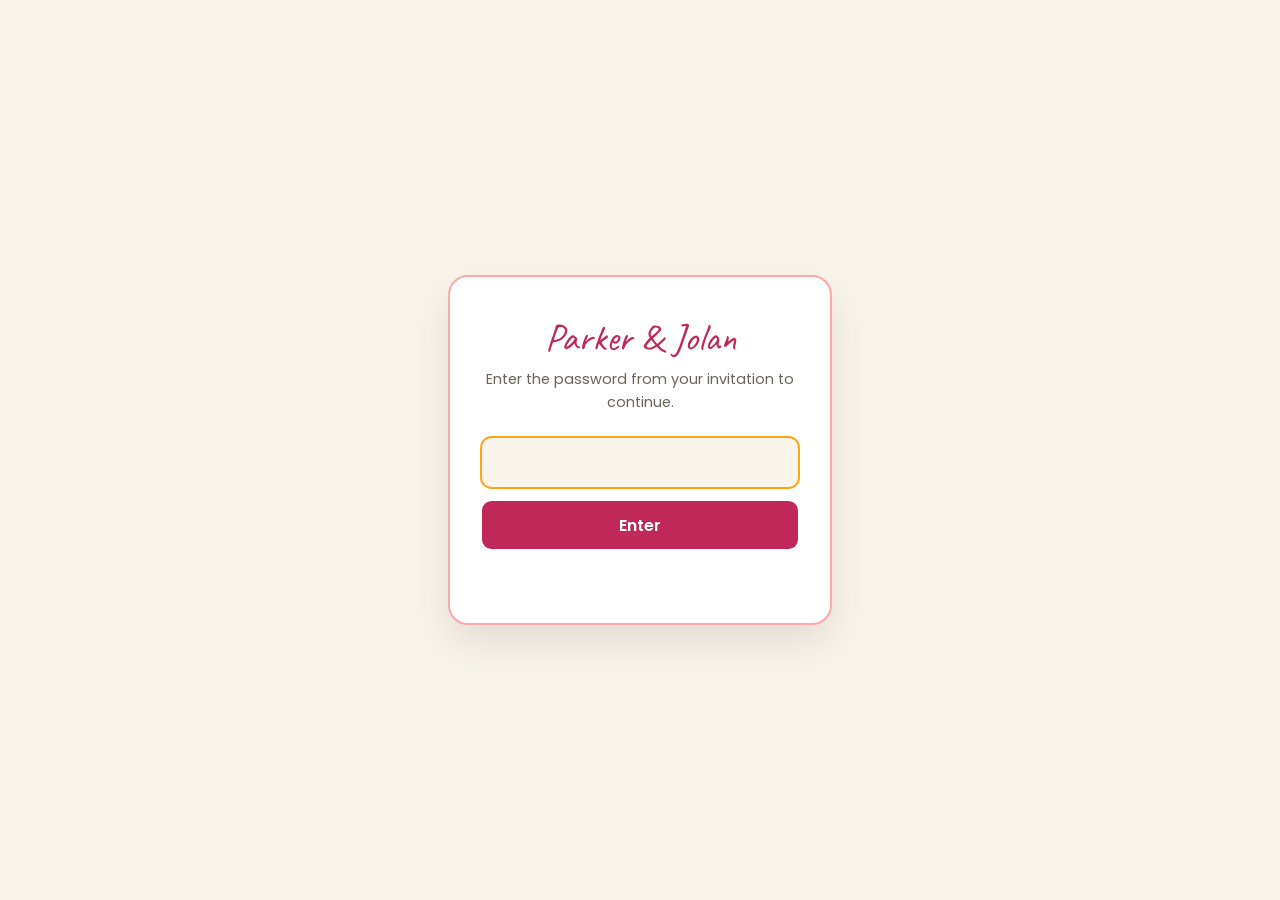
==== commit 52b67571: "Hand-built homepage recreation of the Canva design (WIP, superseded) Reskins index.html/css to a fla" ====
--- a/index.html
+++ b/index.html
@@ -23,6 +23,7 @@
       <ul class="site-nav__links" id="site-nav-links">
         <li><a href="#story">Our Story</a></li>
         <li><a href="#details">Details</a></li>
+        <li><a href="venue.html">Venue</a></li>
         <li><a href="#gallery">Gallery</a></li>
         <li><a href="rsvp.html">RSVP</a></li>
         <li><a href="#registry">Registry</a></li>
@@ -31,91 +32,127 @@
   </nav>
 
   <header class="hero">
-    <div class="hero__bg"></div>
-    <div class="hero__content">
-      <span class="hero__eyebrow">
-        <svg class="hero__eyebrow-oval" viewBox="0 0 260 74" preserveAspectRatio="none" aria-hidden="true">
-          <ellipse cx="130" cy="37" rx="120" ry="28" fill="none" stroke="var(--blush)" stroke-width="6" stroke-dasharray="2.5 6.5" opacity="0.9"/>
+    <div class="container">
+      <div class="hero__content">
+        <span class="hero__eyebrow">We're getting married</span>
+        <h1 class="hero__names">Parker <span class="amp">&amp;</span> Jolan</h1>
+        <p class="hero__date">Saturday, May 27<sup>th</sup>, 2028<br>Chimney Pond Farm &amp; Lodge, Glenville, NC</p>
+
+        <div class="countdown" data-wedding-date="2028-05-27T16:00:00">
+          <div class="countdown__item">
+            <span class="countdown__num" data-days>0</span>
+            <span class="countdown__label">Days</span>
+          </div>
+          <div class="countdown__item">
+            <span class="countdown__num" data-hours>00</span>
+            <span class="countdown__label">Hours</span>
+          </div>
+          <div class="countdown__item">
+            <span class="countdown__num" data-minutes>00</span>
+            <span class="countdown__label">Mins</span>
+          </div>
+          <div class="countdown__item">
+            <span class="countdown__num" data-seconds>00</span>
+            <span class="countdown__label">Secs</span>
+          </div>
+        </div>
+      </div>
+
+      <div class="hero__art">
+        <svg class="hero__sprig" viewBox="0 0 90 150" fill="none" xmlns="http://www.w3.org/2000/svg" aria-hidden="true">
+          <path d="M45 146 C43 110 44 70 50 20" stroke="var(--olive-ink)" stroke-width="3" stroke-linecap="round"/>
+          <ellipse cx="34" cy="90" rx="10" ry="4.5" fill="var(--olive-ink)" opacity="0.55" transform="rotate(-25 34 90)"/>
+          <ellipse cx="60" cy="60" rx="10" ry="4.5" fill="var(--olive-ink)" opacity="0.55" transform="rotate(20 60 60)"/>
+          <g transform="translate(40,95) scale(1.3)">
+            <circle cx="-4" cy="-3" r="5" fill="var(--sky-ink)"/>
+            <circle cx="4" cy="-3" r="5" fill="var(--sky-ink)"/>
+            <circle cx="0" cy="4" r="5" fill="var(--sky-ink)"/>
+            <circle cx="0" cy="0" r="2.4" fill="var(--amber-ink)"/>
+          </g>
+          <g transform="translate(58,45) scale(1.1)">
+            <circle cx="-4" cy="-3" r="5" fill="var(--sky-ink)"/>
+            <circle cx="4" cy="-3" r="5" fill="var(--sky-ink)"/>
+            <circle cx="0" cy="4" r="5" fill="var(--sky-ink)"/>
+            <circle cx="0" cy="0" r="2.4" fill="var(--amber-ink)"/>
+          </g>
+          <g transform="translate(50,22) scale(0.9)">
+            <circle cx="-4" cy="-3" r="5" fill="var(--sky-ink)"/>
+            <circle cx="4" cy="-3" r="5" fill="var(--sky-ink)"/>
+            <circle cx="0" cy="4" r="5" fill="var(--sky-ink)"/>
+            <circle cx="0" cy="0" r="2.4" fill="var(--amber-ink)"/>
+          </g>
         </svg>
-        We're getting married
-      </span>
-      <h1 class="hero__names">Parker <span class="amp">&amp;</span> Jolan</h1>
-      <p class="hero__date">May 27, 2028 &middot; Glacier National Park, MT</p>
-
-      <div class="countdown" data-wedding-date="2028-05-27T16:00:00">
-        <div class="countdown__item">
-          <span class="countdown__num" data-days>0</span>
-          <span class="countdown__label">Days</span>
-        </div>
-        <div class="countdown__item">
-          <span class="countdown__num" data-hours>00</span>
-          <span class="countdown__label">Hours</span>
-        </div>
-        <div class="countdown__item">
-          <span class="countdown__num" data-minutes>00</span>
-          <span class="countdown__label">Mins</span>
-        </div>
-        <div class="countdown__item">
-          <span class="countdown__num" data-seconds>00</span>
-          <span class="countdown__label">Secs</span>
-        </div>
-      </div>
-    </div>
-    <a href="#story" class="hero__scroll" aria-label="Scroll to next section">&#8595;</a>
+
+        <svg class="hero__cake" viewBox="0 0 200 220" fill="none" xmlns="http://www.w3.org/2000/svg" aria-hidden="true">
+          <circle cx="100" cy="18" r="8" stroke="var(--sky-ink)" stroke-width="3"/>
+          <path d="M92 30 Q100 24 108 30" stroke="var(--sky-ink)" stroke-width="3" stroke-linecap="round"/>
+          <path d="M96 30 L96 42 M104 30 L104 42" stroke="var(--sky-ink)" stroke-width="3" stroke-linecap="round"/>
+
+          <rect x="70" y="46" width="60" height="34" rx="4" stroke="var(--sky-ink)" stroke-width="3"/>
+          <path d="M72 80 q7 -8 14 0 t14 0 t14 0 t14 0" stroke="var(--sky-ink)" stroke-width="2.5"/>
+
+          <rect x="50" y="90" width="100" height="42" rx="4" stroke="var(--sky-ink)" stroke-width="3"/>
+          <path d="M52 132 q8 -9 16 0 t16 0 t16 0 t16 0 t16 0 t16 0" stroke="var(--sky-ink)" stroke-width="2.5"/>
+
+          <rect x="26" y="142" width="148" height="50" rx="4" stroke="var(--sky-ink)" stroke-width="3"/>
+          <path d="M28 192 q9 -10 18 0 t18 0 t18 0 t18 0 t18 0 t18 0 t18 0" stroke="var(--sky-ink)" stroke-width="2.5"/>
+
+          <g fill="var(--sky-ink)">
+            <circle cx="30" cy="204" r="3"/>
+            <circle cx="55" cy="208" r="3"/>
+            <circle cx="80" cy="210" r="3"/>
+            <circle cx="105" cy="210" r="3"/>
+            <circle cx="130" cy="208" r="3"/>
+            <circle cx="155" cy="204" r="3"/>
+            <circle cx="170" cy="198" r="3"/>
+            <circle cx="18" cy="198" r="3"/>
+          </g>
+        </svg>
+      </div>
+    </div>
+    <a href="#welcome" class="hero__scroll" aria-label="Scroll to next section">&#8595;</a>
   </header>
 
+  <section id="welcome" class="welcome-band">
+    <svg class="doodle doodle--heart-sprig" viewBox="0 0 160 100" fill="none" aria-hidden="true">
+      <path d="M10 22 C40 10 70 8 100 14 C120 18 135 26 148 40" stroke="var(--olive-ink)" stroke-width="3" stroke-linecap="round" fill="none"/>
+      <path d="M12 22 L12 30 M35 15 L35 40 M63 12 L63 55 M92 14 L92 46 M118 20 L118 34 M140 32 L140 40" stroke="var(--olive-ink)" stroke-width="2"/>
+      <path d="M8 30 C0 34 0 44 8 48 C12 44 12 34 8 30 Z" fill="var(--lime)" stroke="var(--olive-ink)" stroke-width="1.5"/>
+      <path d="M35 40 C27 44 27 54 35 60 C43 54 43 44 35 40 Z" fill="var(--salmon)"/>
+      <path d="M63 55 C53 60 53 72 63 78 C73 72 73 60 63 55 Z" fill="var(--salmon)"/>
+      <path d="M92 46 C84 50 84 60 92 66 C100 60 100 50 92 46 Z" fill="var(--salmon)"/>
+      <path d="M118 34 C111 38 111 47 118 52 C125 47 125 38 118 34 Z" fill="var(--salmon)"/>
+    </svg>
+    <div class="container">
+      <div class="welcome-band__inner reveal">
+        <h2>we can't wait to celebrate with you!</h2>
+        <p><em>[Add weekend itinerary here: welcome event, ceremony &amp; reception, farewell brunch — replace this placeholder once plans are set.]</em></p>
+      </div>
+    </div>
+  </section>
+
   <section id="story" class="story">
-    <svg class="doodle doodle--sprig" viewBox="0 0 70 100" fill="none" aria-hidden="true">
-      <path d="M35 96 C33 70 34 40 44 8" stroke="var(--moss)" stroke-width="3.5" stroke-linecap="round"/>
-      <g fill="var(--moss-light)">
-        <ellipse cx="24" cy="70" rx="12" ry="5" transform="rotate(-30 24 70)"/>
-        <ellipse cx="47" cy="60" rx="12" ry="5" transform="rotate(20 47 60)"/>
-        <ellipse cx="24" cy="46" rx="12" ry="5" transform="rotate(-35 24 46)"/>
-        <ellipse cx="50" cy="34" rx="12" ry="5" transform="rotate(15 50 34)"/>
-        <ellipse cx="30" cy="22" rx="11" ry="5" transform="rotate(-40 30 22)"/>
-      </g>
-    </svg>
-    <div class="container">
-      <div class="section-heading reveal">
-        <span class="section-heading__eyebrow">How it happened</span>
-        <h2>Our Story</h2>
-      </div>
-
-      <div class="story__grid">
-        <div class="story__photo-wrap reveal">
-          <svg class="story__bloom" viewBox="0 0 160 160" fill="none" xmlns="http://www.w3.org/2000/svg" aria-hidden="true">
-            <ellipse cx="55" cy="112" rx="30" ry="13" fill="var(--moss-light)" transform="rotate(-25 55 112)"/>
-            <ellipse cx="98" cy="122" rx="26" ry="12" fill="var(--moss)" transform="rotate(15 98 122)"/>
-            <g transform="translate(68,70) scale(2.2)">
-              <circle cx="-4" cy="-3" r="5" fill="var(--copper)"/>
-              <circle cx="4" cy="-3" r="5" fill="var(--apricot)"/>
-              <circle cx="0" cy="4" r="5" fill="var(--golden-hour)"/>
-              <circle cx="0" cy="0" r="2.4" fill="var(--blush)"/>
-            </g>
-            <g transform="translate(108,98) scale(1.4)">
-              <circle cx="-4" cy="-3" r="5" fill="var(--misty-blue)"/>
-              <circle cx="4" cy="-3" r="5" fill="var(--blush)"/>
-              <circle cx="0" cy="4" r="5" fill="var(--apricot)"/>
-              <circle cx="0" cy="0" r="2.4" fill="var(--golden-hour)"/>
-            </g>
-          </svg>
-          <div class="story__photo">
-            <img src="assets/images/photos/proposal-11.jpeg" alt="Parker and Jolan cheek to cheek, laughing, by the lake">
-          </div>
-        </div>
-        <div class="story__text reveal">
-          <h3>The Proposal</h3>
-          <p>
-            On the shore of Lake McDonald in Glacier National Park, with the
-            mountains catching the last light of the day, Parker got down on
-            one knee — and Jolan said yes.
-          </p>
-          <p>
-            <em>[Add your full story here: how you met, your favorite memories,
-            and what led to this moment. Replace this placeholder copy with
-            the real version.]</em>
-          </p>
-        </div>
+    <div class="story__grid">
+      <div class="story__photo-wrap reveal">
+        <div class="story__photo">
+          <img src="assets/images/photos/proposal-11.jpeg" alt="Parker and Jolan cheek to cheek, laughing, by the lake">
+        </div>
+      </div>
+      <div class="story__text reveal">
+        <div class="section-heading">
+          <span class="section-heading__eyebrow">How it happened</span>
+          <h2>Our Story</h2>
+        </div>
+        <p>
+          On the shore of Lake McDonald in Glacier National Park, with the
+          mountains catching the last light of the day, Parker got down on
+          one knee — and Jolan said yes.
+        </p>
+        <p>
+          <em>[Add your full story here: how you met, your favorite memories,
+          and what led to this moment. Replace this placeholder copy with
+          the real version.]</em>
+        </p>
       </div>
     </div>
   </section>
@@ -151,19 +188,19 @@
         <div class="detail-card reveal">
           <div class="detail-card__icon">💐</div>
           <h3>Ceremony</h3>
-          <p>[Venue name]</p>
+          <p>Chimney Pond Farm &amp; Lodge</p>
           <p>[Date &amp; time]</p>
         </div>
         <div class="detail-card reveal">
           <div class="detail-card__icon">🥂</div>
           <h3>Reception</h3>
-          <p>[Venue name]</p>
+          <p>Chimney Pond Farm &amp; Lodge</p>
           <p>[Date &amp; time]</p>
         </div>
         <div class="detail-card reveal">
           <div class="detail-card__icon">🧳</div>
           <h3>Travel &amp; Stay</h3>
-          <p>[Hotel block / travel notes]</p>
+          <p>Lake Glenville, NC &mdash; see the <a href="venue.html">Venue</a> page for the property map and getting-there details.</p>
         </div>
         <div class="detail-card reveal">
           <div class="detail-card__icon">🌼</div>
@@ -252,37 +289,13 @@
     <div class="container">
       <div class="section-heading reveal">
         <span class="section-heading__eyebrow">Let us know</span>
-        <div class="floral-divider" aria-hidden="true">
-          <svg viewBox="0 0 140 32" fill="none" xmlns="http://www.w3.org/2000/svg">
-            <path d="M70 16 C55 4 40 4 22 16" stroke="var(--moss)" stroke-width="2" stroke-linecap="round"/>
-            <path d="M70 16 C85 4 100 4 118 16" stroke="var(--moss)" stroke-width="2" stroke-linecap="round"/>
-            <g transform="translate(22,15)">
-              <circle cx="-4" cy="-3" r="5" fill="var(--copper)"/>
-              <circle cx="4" cy="-3" r="5" fill="var(--apricot)"/>
-              <circle cx="0" cy="4" r="5" fill="var(--golden-hour)"/>
-              <circle cx="0" cy="0" r="2.4" fill="var(--blush)"/>
-            </g>
-            <g transform="translate(118,15)">
-              <circle cx="-4" cy="-3" r="5" fill="var(--apricot)"/>
-              <circle cx="4" cy="-3" r="5" fill="var(--copper)"/>
-              <circle cx="0" cy="4" r="5" fill="var(--golden-hour)"/>
-              <circle cx="0" cy="0" r="2.4" fill="var(--blush)"/>
-            </g>
-            <g transform="translate(70,9)">
-              <circle cx="-3.4" cy="-2" r="4" fill="var(--misty-blue)"/>
-              <circle cx="3.4" cy="-2" r="4" fill="var(--misty-blue)"/>
-              <circle cx="0" cy="3.4" r="4" fill="var(--copper)"/>
-              <circle cx="0" cy="0" r="2" fill="var(--golden-hour)"/>
-            </g>
-          </svg>
-        </div>
         <h2>RSVP</h2>
         <p>Please respond by [RSVP deadline]. Search for your name, find your
         party, and let us know who's coming — it only takes a minute.</p>
       </div>
       <div class="rsvp-cta reveal">
         <div class="rsvp-sign">
-          <span class="rsvp-sign__script">Come celebrate with us!</span>
+          <span class="rsvp-sign__script">Come celebrate with us!</span><br>
           <a class="btn" href="rsvp.html">Find Your Invitation</a>
         </div>
       </div>
@@ -306,30 +319,6 @@
   </section>
 
   <footer class="site-footer">
-    <div class="floral-divider" aria-hidden="true">
-      <svg viewBox="0 0 140 32" fill="none" xmlns="http://www.w3.org/2000/svg">
-        <path d="M70 16 C55 4 40 4 22 16" stroke="var(--moss-light)" stroke-width="2" stroke-linecap="round"/>
-        <path d="M70 16 C85 4 100 4 118 16" stroke="var(--moss-light)" stroke-width="2" stroke-linecap="round"/>
-        <g transform="translate(22,15)">
-          <circle cx="-4" cy="-3" r="5" fill="var(--golden-hour)"/>
-          <circle cx="4" cy="-3" r="5" fill="var(--apricot)"/>
-          <circle cx="0" cy="4" r="5" fill="var(--blush)"/>
-          <circle cx="0" cy="0" r="2.4" fill="var(--copper)"/>
-        </g>
-        <g transform="translate(118,15)">
-          <circle cx="-4" cy="-3" r="5" fill="var(--apricot)"/>
-          <circle cx="4" cy="-3" r="5" fill="var(--golden-hour)"/>
-          <circle cx="0" cy="4" r="5" fill="var(--blush)"/>
-          <circle cx="0" cy="0" r="2.4" fill="var(--copper)"/>
-        </g>
-        <g transform="translate(70,9)">
-          <circle cx="-3.4" cy="-2" r="4" fill="var(--misty-blue)"/>
-          <circle cx="3.4" cy="-2" r="4" fill="var(--misty-blue)"/>
-          <circle cx="0" cy="3.4" r="4" fill="var(--golden-hour)"/>
-          <circle cx="0" cy="0" r="2" fill="var(--apricot)"/>
-        </g>
-      </svg>
-    </div>
     <div class="site-footer__names">Parker &amp; Jolan</div>
     <p>May 27, 2028 &middot; parkerandjolan.com</p>
   </footer>
--- a/css/style.css
+++ b/css/style.css
@@ -1,27 +1,40 @@
 /* ============================================================
-   Parker & Jolan — bright floral (boho garden) theme
-   Palette source: assets/images/inspiration/Theme/Pinterest_files/THEME.png
+   Parker & Jolan — illustrated color-block theme
+   Palette source: our Canva "Wedding Reception Website" design
+   (sampled directly from the exported page + its computed text colors)
    ============================================================ */
 
 :root {
-  /* THEME.png palette */
-  --copper: #ef5356;
-  --copper-deep: #cf3e4d;
-  --golden-hour: #f2af3f;
-  --apricot: #fda170;
-  --blush: #f2c1c1;
-  --misty-blue: #c0cfe0;
-  --moss: #9f985c;
-  --moss-light: #c5c463;
-
-  --color-bg: #fdf6ef;
+  /* Canva export palette — flat poster-style section backgrounds + inks */
+  --sky: #ade1fa;
+  --sky-ink: #5f8dab;
+  --gold: #ffdd86;
+  --amber-ink: #ffa31b;
+  --lime: #cddd78;
+  --olive-ink: #84814a;
+  --salmon: #ffa8ac;
+  --rose-ink: #bf2859;
+  --cream: #faf5eb;
+
+  /* legacy accent aliases — kept so existing components (buttons, cards,
+     illustrations) resolve to the new palette without renaming every usage */
+  --copper: var(--rose-ink);
+  --copper-deep: #9c2045;
+  --golden-hour: var(--amber-ink);
+  --apricot: var(--gold);
+  --blush: var(--salmon);
+  --misty-blue: var(--sky);
+  --moss: var(--olive-ink);
+  --moss-light: var(--lime);
+
+  --color-bg: var(--cream);
   --color-surface: #ffffff;
-  --color-text: #3d2b28;
-  --color-text-soft: #7a625d;
-  --color-primary: var(--copper);
-  --color-secondary: var(--golden-hour);
-  --color-accent: var(--misty-blue);
-  --color-border: rgba(61, 43, 40, 0.12);
+  --color-text: #2d2a24;
+  --color-text-soft: #6b6558;
+  --color-primary: var(--rose-ink);
+  --color-secondary: var(--amber-ink);
+  --color-accent: var(--sky-ink);
+  --color-border: rgba(45, 42, 36, 0.14);
 
   --font-script: 'Caveat', cursive;
   --font-heading: 'Fraunces', serif;
@@ -33,8 +46,8 @@
   --space-lg: 3rem;
   --space-xl: 6rem;
 
-  --radius: 18px;
-  --shadow-soft: 0 20px 45px -25px rgba(61, 43, 40, 0.32);
+  --radius: 14px;
+  --shadow-soft: 0 20px 45px -25px rgba(45, 42, 36, 0.28);
 }
 
 * {
@@ -109,6 +122,7 @@
 .doodle--tulip  { width: 60px;  left: 4%;   top: 16%;    transform: rotate(-9deg); }
 .doodle--daisy  { width: 76px;  right: 5%;  bottom: 10%; transform: rotate(12deg); }
 .doodle--toast  { width: 92px;  left: 6%;   bottom: 16%; transform: rotate(-6deg); }
+.doodle--heart-sprig { width: 110px; left: 5%; top: 10%; }
 
 @media (max-width: 900px) {
   .doodle { display: none; }
@@ -132,9 +146,8 @@
   left: 0;
   right: 0;
   z-index: 100;
-  background: rgba(253, 246, 239, 0.85);
-  backdrop-filter: blur(8px);
-  border-bottom: 1px solid var(--color-border);
+  background: var(--cream);
+  border-bottom: 3px solid var(--color-text);
   transition: box-shadow 0.3s ease;
 }
 
@@ -224,99 +237,80 @@
   min-height: 100vh;
   display: flex;
   align-items: center;
-  justify-content: center;
   position: relative;
   padding-top: 4rem;
   overflow: hidden;
-}
-
-.hero__bg {
-  position: absolute;
-  inset: 0;
-  /* photo is nearly white at the top — radial scrim keeps the title legible
-     without flattening the whole image */
-  background-image:
-    radial-gradient(ellipse 78% 62% at 50% 54%, rgba(61, 43, 40, 0.5) 0%, rgba(61, 43, 40, 0.18) 60%, rgba(61, 43, 40, 0) 100%),
-    linear-gradient(180deg, rgba(61, 43, 40, 0.16) 0%, rgba(61, 43, 40, 0.6) 100%),
-    url('../assets/images/photos/proposal-12.jpeg');
-  background-size: cover;
-  background-position: center 22%;
-}
-
-/* wavy paper edge into the next section — pulled from the scalloped/wavy
-   stationery in the inspiration board */
-.hero::after {
-  content: "";
-  position: absolute;
-  left: 0;
-  right: 0;
-  bottom: -1px;
-  height: 46px;
-  background: url("data:image/svg+xml,%3Csvg xmlns='http://www.w3.org/2000/svg' viewBox='0 0 1200 46' preserveAspectRatio='none'%3E%3Cpath d='M0 26C150 46 350 4 600 24C850 44 1050 6 1200 26V46H0Z' fill='%23ffffff'/%3E%3C/svg%3E") bottom center / 100% 100% no-repeat;
-  pointer-events: none;
+  background: var(--sky);
+}
+
+.hero .container {
+  display: grid;
+  grid-template-columns: 1.1fr 0.9fr;
+  align-items: center;
+  gap: var(--space-lg);
 }
 
 .hero__content {
   position: relative;
   z-index: 1;
-  text-align: center;
-  color: #fff;
-  padding: var(--space-lg) var(--space-md);
-}
+  padding: var(--space-lg) 0;
+}
+
+.hero__art {
+  position: relative;
+  display: flex;
+  align-items: center;
+  justify-content: center;
+  gap: var(--space-md);
+}
+
+.hero__art svg {
+  max-width: 100%;
+  height: auto;
+}
+
+.hero__cake { width: 62%; }
+.hero__sprig { width: 26%; }
 
 .hero__eyebrow {
   font-family: var(--font-body);
   text-transform: uppercase;
   letter-spacing: 0.3em;
   font-size: 0.8rem;
-  color: #fff;
-  text-shadow: 0 2px 12px rgba(61, 43, 40, 0.5);
+  font-weight: 600;
+  color: var(--sky-ink);
   margin-bottom: var(--space-sm);
-  position: relative;
   display: inline-block;
-  padding: 1em 2.2em;
-}
-
-/* hand-drawn hatched oval badge — from the "we're getting married!" frame
-   on the inspiration invitation */
-.hero__eyebrow-oval {
-  position: absolute;
-  inset: 0;
-  width: 100%;
-  height: 100%;
-  pointer-events: none;
 }
 
 .hero__names {
   font-family: var(--font-script);
-  font-size: clamp(4rem, 12vw, 8rem);
-  line-height: 1;
+  font-size: clamp(4rem, 9vw, 7rem);
+  line-height: 0.95;
   margin: 0;
-  text-shadow: 0 8px 30px rgba(0,0,0,0.25);
+  color: var(--sky-ink);
 }
 
 .hero__names .amp {
-  /* copper "ink" like the coral script on the inspiration invitations —
-     apricot was too pale to read against the washed-out photo */
-  color: var(--copper);
+  color: var(--rose-ink);
   padding: 0 0.1em;
-  text-shadow: 0 0 22px rgba(253, 246, 239, 0.5), 0 8px 30px rgba(0, 0, 0, 0.35);
 }
 
 .hero__date {
   font-family: var(--font-heading);
+  font-weight: 600;
   font-size: 1.4rem;
   margin-top: var(--space-md);
-  letter-spacing: 0.05em;
-  text-shadow: 0 2px 14px rgba(0, 0, 0, 0.4);
+  letter-spacing: 0.02em;
+  color: var(--sky-ink);
 }
 
 .hero__scroll {
   position: absolute;
-  bottom: 3.6rem; /* clear the white wave edge */
+  bottom: 1.6rem;
   left: 50%;
   transform: translateX(-50%);
-  color: #fff;
+  color: var(--sky-ink);
   font-size: 1.6rem;
   animation: bounce 2.2s infinite;
   opacity: 0.85;
@@ -328,6 +322,19 @@
   opacity: 1;
 }
 
+@media (max-width: 800px) {
+  .hero .container {
+    grid-template-columns: 1fr;
+    text-align: center;
+  }
+
+  .hero__art {
+    order: -1;
+    max-width: 320px;
+    margin: 0 auto;
+  }
+}
+
 @keyframes bounce {
   0%, 100% { transform: translate(-50%, 0); }
   50% { transform: translate(-50%, 10px); }
@@ -337,19 +344,18 @@
 
 .countdown {
   display: flex;
-  justify-content: center;
+  justify-content: flex-start;
   gap: var(--space-md);
   margin-top: var(--space-lg);
   flex-wrap: wrap;
 }
 
 .countdown__item {
-  background: rgba(255,255,255,0.15);
-  border: 1px solid rgba(255,255,255,0.35);
+  background: var(--cream);
+  border: 2px solid var(--sky-ink);
   border-radius: var(--radius);
   padding: var(--space-sm) var(--space-md);
   min-width: 84px;
-  backdrop-filter: blur(4px);
 }
 
 .countdown__num {
@@ -357,13 +363,21 @@
   font-size: 2rem;
   display: block;
   font-weight: 700;
+  color: var(--sky-ink);
 }
 
 .countdown__label {
   font-size: 0.7rem;
   text-transform: uppercase;
   letter-spacing: 0.15em;
-  opacity: 0.85;
+  color: var(--sky-ink);
+  opacity: 0.75;
+}
+
+@media (max-width: 800px) {
+  .countdown {
+    justify-content: center;
+  }
 }
 
 /* ---------- section headings ---------- */
@@ -402,47 +416,110 @@
   transform: translateY(0);
 }
 
+/* ---------- welcome band (flat color block, no card) ---------- */
+
+.welcome-band {
+  background: var(--lime);
+  text-align: center;
+  overflow: hidden;
+}
+
+.welcome-band__inner {
+  max-width: 640px;
+  margin: 0 auto;
+  position: relative;
+}
+
+.welcome-band h2 {
+  font-family: var(--font-script);
+  font-weight: 400;
+  font-size: clamp(2.2rem, 5vw, 3.2rem);
+  color: var(--olive-ink);
+}
+
+.welcome-band p {
+  font-family: var(--font-heading);
+  font-size: 1.1rem;
+  color: var(--color-text);
+}
+
 /* ---------- our story ---------- */
+/* full-bleed split block — photo one half, flat color panel the other,
+   echoing the Canva design's edge-to-edge two-tone layout */
 
 .story {
-  background: var(--color-surface);
+  padding: 0;
+  background: var(--gold);
 }
 
 .story__grid {
   display: grid;
   grid-template-columns: 1fr 1fr;
-  gap: var(--space-lg);
-  align-items: center;
+  min-height: 620px;
+}
+
+.story__photo-wrap {
+  position: relative;
+  height: 100%;
+  min-height: 340px;
 }
 
 .story__photo {
-  position: relative;
-  z-index: 1;
-  border-radius: var(--radius);
-  overflow: hidden;
-  box-shadow: var(--shadow-soft);
-  transform: rotate(-2deg);
-}
-
+  position: absolute;
+  inset: 0;
+}
+
+.story__photo img {
+  width: 100%;
+  height: 100%;
+  object-fit: cover;
+  object-position: center 30%;
+}
+
+.story__text {
+  padding: var(--space-xl) var(--space-lg);
+  display: flex;
+  flex-direction: column;
+  justify-content: center;
+}
+
+.story__text .section-heading {
+  text-align: left;
+  margin: 0 0 var(--space-md);
+}
+
+.story__text .section-heading__eyebrow {
+  color: var(--amber-ink);
+}
+
+.story__text h2,
 .story__text h3 {
-  font-size: 1.6rem;
-  color: var(--color-primary);
+  font-family: var(--font-script);
+  font-weight: 400;
+  color: var(--amber-ink);
+  font-size: clamp(2.2rem, 4vw, 3rem);
 }
 
 .story__text p {
-  color: var(--color-text-soft);
+  color: var(--color-text);
+  font-family: var(--font-heading);
+  font-size: 1.1rem;
 }
 
 @media (max-width: 800px) {
   .story__grid {
     grid-template-columns: 1fr;
   }
+
+  .story__photo-wrap {
+    min-height: 320px;
+  }
 }
 
 /* ---------- details / schedule ---------- */
 
 .details {
-  background: linear-gradient(180deg, var(--blush) 0%, rgba(242, 193, 193, 0.2) 100%);
+  background: var(--cream);
 }
 
 .details__grid {
@@ -451,29 +528,30 @@
   gap: var(--space-md);
 }
 
-/* wavy-edged sign cards — from the wavy bar sign / scalloped stationery
-   in the inspiration board. The whole card (fill + wavy stroke) is one SVG
-   stretched to the card's box, so the edge is genuinely wavy. */
+/* flat poster-style color blocks — one solid tone per card, cycling through
+   the Canva palette, no borders or wavy edges */
 .detail-card {
   position: relative;
-  z-index: 0;
-  background: url("data:image/svg+xml,%3Csvg xmlns='http://www.w3.org/2000/svg' viewBox='0 0 100 100' preserveAspectRatio='none'%3E%3Cpath d='M10 6Q15 1 20 6T30 6T40 6T50 6T60 6T70 6T80 6T90 6Q94 6 94 10Q99 15 94 20T94 30T94 40T94 50T94 60T94 70T94 80T94 90Q94 94 90 94Q85 99 80 94T70 94T60 94T50 94T40 94T30 94T20 94T10 94Q6 94 6 90Q1 85 6 80T6 70T6 60T6 50T6 40T6 30T6 20T6 10Q6 6 10 6Z' fill='%23ffffff' stroke='%23ef5356' stroke-width='2.5' vector-effect='non-scaling-stroke'/%3E%3C/svg%3E") center / 100% 100% no-repeat;
+  background: var(--sky);
+  border-radius: var(--radius);
   padding: var(--space-lg) 2rem;
   text-align: center;
-  filter: drop-shadow(0 18px 28px rgba(61, 43, 40, 0.16));
-  transition: transform 0.3s ease, filter 0.3s ease;
-}
-
-.detail-card:nth-child(2) { background-image: url("data:image/svg+xml,%3Csvg xmlns='http://www.w3.org/2000/svg' viewBox='0 0 100 100' preserveAspectRatio='none'%3E%3Cpath d='M10 6Q15 1 20 6T30 6T40 6T50 6T60 6T70 6T80 6T90 6Q94 6 94 10Q99 15 94 20T94 30T94 40T94 50T94 60T94 70T94 80T94 90Q94 94 90 94Q85 99 80 94T70 94T60 94T50 94T40 94T30 94T20 94T10 94Q6 94 6 90Q1 85 6 80T6 70T6 60T6 50T6 40T6 30T6 20T6 10Q6 6 10 6Z' fill='%23ffffff' stroke='%23f2af3f' stroke-width='2.5' vector-effect='non-scaling-stroke'/%3E%3C/svg%3E"); }
-.detail-card:nth-child(3) { background-image: url("data:image/svg+xml,%3Csvg xmlns='http://www.w3.org/2000/svg' viewBox='0 0 100 100' preserveAspectRatio='none'%3E%3Cpath d='M10 6Q15 1 20 6T30 6T40 6T50 6T60 6T70 6T80 6T90 6Q94 6 94 10Q99 15 94 20T94 30T94 40T94 50T94 60T94 70T94 80T94 90Q94 94 90 94Q85 99 80 94T70 94T60 94T50 94T40 94T30 94T20 94T10 94Q6 94 6 90Q1 85 6 80T6 70T6 60T6 50T6 40T6 30T6 20T6 10Q6 6 10 6Z' fill='%23ffffff' stroke='%23c0cfe0' stroke-width='2.5' vector-effect='non-scaling-stroke'/%3E%3C/svg%3E"); }
-.detail-card:nth-child(4) { background-image: url("data:image/svg+xml,%3Csvg xmlns='http://www.w3.org/2000/svg' viewBox='0 0 100 100' preserveAspectRatio='none'%3E%3Cpath d='M10 6Q15 1 20 6T30 6T40 6T50 6T60 6T70 6T80 6T90 6Q94 6 94 10Q99 15 94 20T94 30T94 40T94 50T94 60T94 70T94 80T94 90Q94 94 90 94Q85 99 80 94T70 94T60 94T50 94T40 94T30 94T20 94T10 94Q6 94 6 90Q1 85 6 80T6 70T6 60T6 50T6 40T6 30T6 20T6 10Q6 6 10 6Z' fill='%23ffffff' stroke='%239f985c' stroke-width='2.5' vector-effect='non-scaling-stroke'/%3E%3C/svg%3E"); }
+  transition: transform 0.25s ease;
+}
+
+.detail-card h3 { color: var(--sky-ink); }
+
+.detail-card:nth-child(2) { background: var(--gold); }
+.detail-card:nth-child(2) h3 { color: var(--amber-ink); }
+
+.detail-card:nth-child(3) { background: var(--lime); }
+.detail-card:nth-child(3) h3 { color: var(--olive-ink); }
+
+.detail-card:nth-child(4) { background: var(--salmon); }
+.detail-card:nth-child(4) h3 { color: var(--rose-ink); }
 
 .detail-card:hover {
-  /* raise above sibling cards so the deepened shadow isn't clipped by the
-     next card in the grid (was getting cut off on its right edge) */
-  z-index: 1;
   transform: translateY(-6px);
-  filter: drop-shadow(0 26px 36px rgba(61, 43, 40, 0.24));
 }
 
 .detail-card__icon {
@@ -482,11 +560,13 @@
 }
 
 .detail-card h3 {
-  font-size: 1.3rem;
+  font-family: var(--font-script);
+  font-weight: 400;
+  font-size: 1.8rem;
 }
 
 .detail-card p {
-  color: var(--color-text-soft);
+  color: var(--color-text);
   margin: 0.25rem 0;
 }
 
@@ -504,13 +584,13 @@
   width: 100%;
   height: 100%;
   object-fit: cover;
-  border-radius: 14px;
+  border-radius: 6px;
   transition: transform 0.5s ease, filter 0.5s ease;
 }
 
 .gallery__item {
   overflow: hidden;
-  border-radius: 14px;
+  border-radius: 6px;
 }
 
 .gallery__item:hover img {
@@ -530,12 +610,12 @@
 /* ---------- RSVP / registry (Zola embeds) ---------- */
 
 .embed-section {
+  background: var(--cream);
+}
+
+.embed-card {
   background: var(--color-surface);
-}
-
-.embed-card {
-  background: linear-gradient(135deg, rgba(239, 83, 86, 0.07), rgba(192, 207, 224, 0.18));
-  border: 1px solid var(--color-primary);
+  border: 2px solid var(--color-text);
   border-radius: var(--radius);
   padding: var(--space-lg);
   text-align: center;
@@ -572,29 +652,36 @@
   text-align: center;
 }
 
-/* golden wavy sign with copper border — from the "BAR / Margaritas" wavy
-   sign in the inspiration board */
+/* flat cream sign panel with a highlighter-marker script line, echoing the
+   yellow highlighter name boxes in the Canva design's contact section */
 .rsvp-sign {
   display: inline-block;
-  background: url("data:image/svg+xml,%3Csvg xmlns='http://www.w3.org/2000/svg' viewBox='0 0 200 100' preserveAspectRatio='none'%3E%3Cpath d='M10 6Q15 1 20 6T30 6T40 6T50 6T60 6T70 6T80 6T90 6T100 6T110 6T120 6T130 6T140 6T150 6T160 6T170 6T180 6T190 6Q194 6 194 10Q199 15 194 20T194 30T194 40T194 50T194 60T194 70T194 80T194 90Q194 94 190 94Q185 99 180 94T170 94T160 94T150 94T140 94T130 94T120 94T110 94T100 94T90 94T80 94T70 94T60 94T50 94T40 94T30 94T20 94T10 94Q6 94 6 90Q1 85 6 80T6 70T6 60T6 50T6 40T6 30T6 20T6 10Q6 6 10 6Z' fill='%23f2af3f' stroke='%23ef5356' stroke-width='3' vector-effect='non-scaling-stroke'/%3E%3C/svg%3E") center / 100% 100% no-repeat;
-  padding: calc(var(--space-md) + 10px) calc(var(--space-lg) + 12px) calc(var(--space-md) + 16px);
-  filter: drop-shadow(0 22px 34px rgba(61, 43, 40, 0.22));
+  background: var(--cream);
+  border-radius: var(--radius);
+  padding: calc(var(--space-md) + 10px) calc(var(--space-lg) + 12px);
 }
 
 .rsvp-sign__script {
-  display: block;
+  display: inline-block;
   font-family: var(--font-script);
   font-size: 2.3rem;
   line-height: 1.1;
-  color: #fff;
-  text-shadow: 0 2px 10px rgba(207, 62, 77, 0.4);
+  color: var(--rose-ink);
+  background: var(--gold);
+  padding: 0.1em 0.5em;
+  border-radius: 4px;
   transform: rotate(-2deg);
   margin-bottom: var(--space-md);
 }
 
 #rsvp.embed-section {
-  background-color: #fff;
-  background-image: linear-gradient(180deg, rgba(192, 207, 224, 0.3) 0%, rgba(192, 207, 224, 0.05) 100%);
+  background: var(--salmon);
+}
+
+#rsvp .section-heading__eyebrow,
+#rsvp .section-heading h2,
+#rsvp .section-heading p {
+  color: var(--rose-ink);
 }
 
 .two-col {
@@ -622,7 +709,7 @@
   background: var(--color-primary);
   color: #fff;
   text-decoration: none;
-  box-shadow: 0 12px 24px -12px rgba(239, 83, 86, 0.55);
+  box-shadow: 0 12px 24px -12px rgba(191, 40, 89, 0.55);
   transition: transform 0.25s ease, box-shadow 0.25s ease;
   border: none;
   cursor: pointer;
@@ -639,7 +726,7 @@
 
 .btn:hover {
   transform: translateY(-3px);
-  box-shadow: 0 16px 28px -12px rgba(239, 83, 86, 0.65);
+  box-shadow: 0 16px 28px -12px rgba(191, 40, 89, 0.65);
 }
 
 .btn--outline {
@@ -665,6 +752,25 @@
   margin: 0 auto;
 }
 
+/* ---------- Venue page ---------- */
+
+.venue-map-wrap {
+  max-width: 720px;
+  margin: 0 auto var(--space-lg);
+}
+
+.venue-map {
+  width: 100%;
+  border-radius: var(--radius);
+  box-shadow: var(--shadow-soft);
+  border: 1px solid var(--color-border);
+}
+
+.venue-note {
+  text-align: center;
+  color: var(--color-text-soft);
+}
+
 .rsvp-label {
   display: block;
   font-weight: 600;
@@ -674,7 +780,9 @@
 .rsvp-search input,
 .rsvp-card input[type="text"],
 .rsvp-card input[type="email"],
-.rsvp-card input[type="password"] {
+.rsvp-card input[type="password"],
+.rsvp-card input[type="tel"],
+.rsvp-card select {
   width: 100%;
   padding: 0.85rem 1rem;
   border-radius: 999px;
@@ -682,6 +790,31 @@
   font-family: var(--font-body);
   font-size: 1rem;
   margin-bottom: var(--space-md);
+  background: var(--color-surface);
+  color: var(--color-text);
+}
+
+.rsvp-hint-inline {
+  color: var(--color-text-soft);
+  font-weight: 400;
+  font-size: 0.85rem;
+}
+
+.address-row {
+  display: grid;
+  grid-template-columns: 1fr 1fr;
+  gap: var(--space-md);
+}
+
+.address-row--3 {
+  grid-template-columns: 1.4fr 1fr 1fr;
+}
+
+@media (max-width: 640px) {
+  .address-row,
+  .address-row--3 {
+    grid-template-columns: 1fr;
+  }
 }
 
 .rsvp-results {
@@ -943,6 +1076,13 @@
   gap: var(--space-sm);
 }
 
+.admin-panel__header-actions {
+  display: flex;
+  flex-wrap: wrap;
+  gap: var(--space-sm);
+  margin-left: auto;
+}
+
 .admin-inline-form {
   display: flex;
   gap: var(--space-sm);
@@ -1055,36 +1195,18 @@
   position: relative;
   text-align: center;
   padding: var(--space-lg) var(--space-md);
-  background: var(--color-text);
-  color: #fff5e6;
-}
-
-/* wavy paper edge from the section above, flipped to curve into the footer.
-   Scoped to the homepage footer (the only one with a floral divider) — on
-   rsvp/admin the section above is cream, not white, and would show a seam. */
-.site-footer:has(.floral-divider) {
-  padding-top: calc(var(--space-lg) + 46px);
-}
-
-.site-footer:has(.floral-divider)::before {
-  content: "";
-  position: absolute;
-  top: -1px;
-  left: 0;
-  right: 0;
-  height: 46px;
-  background: url("data:image/svg+xml,%3Csvg xmlns='http://www.w3.org/2000/svg' viewBox='0 0 1200 46' preserveAspectRatio='none'%3E%3Cpath d='M0 26C150 46 350 4 600 24C850 44 1050 6 1200 26V46H0Z' fill='%23ffffff'/%3E%3C/svg%3E") top center / 100% 100% no-repeat;
-  transform: rotate(180deg);
-  pointer-events: none;
+  background: var(--sky-ink);
+  color: var(--cream);
 }
 
 .site-footer__names {
   font-family: var(--font-script);
   font-size: 2.2rem;
-  color: var(--golden-hour);
+  color: var(--gold);
 }
 
 .site-footer p {
-  color: #f0dfd6;
+  color: var(--cream);
   font-size: 0.9rem;
-}
+  opacity: 0.9;
+}
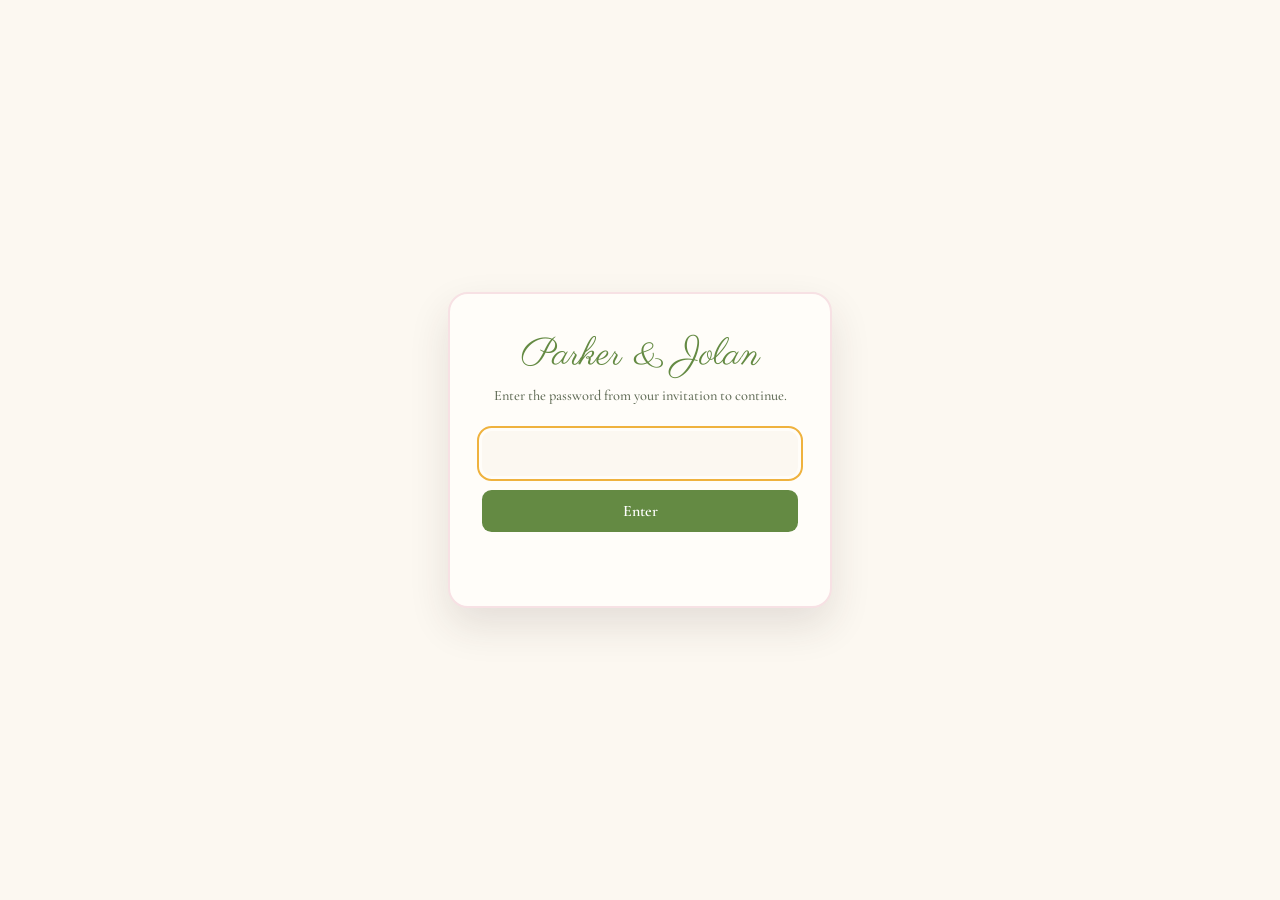
==== commit 55b30caa: "Phase 1 redesign: Design_Language art, self-hosted fonts, site phases - New public-page design syste" ====
--- a/index.html
+++ b/index.html
@@ -3,324 +3,132 @@
 <head>
   <meta charset="UTF-8">
   <meta name="viewport" content="width=device-width, initial-scale=1.0">
-  <title>Parker & Jolan | May 27, 2028</title>
-  <meta name="description" content="Join us as we celebrate our wedding — Parker & Jolan.">
-  <link rel="icon" href="data:image/svg+xml,%3Csvg xmlns='http://www.w3.org/2000/svg' viewBox='0 0 100 100'%3E%3Ctext y='.9em' font-size='90'%3E%F0%9F%8C%B8%3C/text%3E%3C/svg%3E">
-
-  <link rel="preconnect" href="https://fonts.googleapis.com">
-  <link rel="preconnect" href="https://fonts.gstatic.com" crossorigin>
-  <link href="https://fonts.googleapis.com/css2?family=Caveat:wght@600;700&family=Fraunces:opsz,wght@9..144,500;9..144,600&family=Poppins:wght@300;400;500;600&display=swap" rel="stylesheet">
-
-  <link rel="stylesheet" href="css/style.css">
+  <title>Jolan &amp; Parker | May 27, 2028</title>
+  <meta name="description" content="Save the date — Jolan &amp; Parker are getting married May 27, 2028 at Chimney Pond Farm in Glenville, North Carolina.">
+  <link rel="icon" type="image/png" href="assets/images/design/favicon.png">
+  <link rel="preload" href="assets/fonts/parisienne-400.woff2" as="font" type="font/woff2" crossorigin>
+  <link rel="preload" href="assets/fonts/cinzel-decorative-400.woff2" as="font" type="font/woff2" crossorigin>
+  <link rel="stylesheet" href="css/site.css">
+  <script src="js/site-config.js"></script>
   <script src="js/gate.js"></script>
 </head>
 <body>
 
-  <nav class="site-nav">
+  <nav class="site-nav" aria-label="Main">
     <div class="container">
-      <a href="#" class="site-nav__logo">P &amp; J</a>
+      <a href="index.html" class="site-nav__logo" aria-label="Home"><img src="assets/images/design/monogram-wreath.webp" alt=""></a>
       <button class="site-nav__toggle" aria-label="Toggle navigation" aria-expanded="false" aria-controls="site-nav-links">&#9776;</button>
       <ul class="site-nav__links" id="site-nav-links">
-        <li><a href="#story">Our Story</a></li>
-        <li><a href="#details">Details</a></li>
+        <li><a href="index.html" aria-current="page">Home</a></li>
         <li><a href="venue.html">Venue</a></li>
-        <li><a href="#gallery">Gallery</a></li>
+        <li><a href="travel.html">Travel</a></li>
         <li><a href="rsvp.html">RSVP</a></li>
-        <li><a href="#registry">Registry</a></li>
       </ul>
     </div>
   </nav>
 
   <header class="hero">
-    <div class="container">
-      <div class="hero__content">
-        <span class="hero__eyebrow">We're getting married</span>
-        <h1 class="hero__names">Parker <span class="amp">&amp;</span> Jolan</h1>
-        <p class="hero__date">Saturday, May 27<sup>th</sup>, 2028<br>Chimney Pond Farm &amp; Lodge, Glenville, NC</p>
+    <img class="hero__flower hero__flower--left grow" src="assets/images/design/florals/foxglove.webp" alt="">
+    <img class="hero__flower hero__flower--fern-left grow grow--d1" src="assets/images/design/florals/fern.webp" alt="">
+    <img class="hero__flower hero__flower--right grow grow--d1" src="assets/images/design/florals/delphinium.webp" alt="">
+    <img class="hero__flower hero__flower--fern-right grow grow--d2" src="assets/images/design/florals/fern-tall.webp" alt="">
 
-        <div class="countdown" data-wedding-date="2028-05-27T16:00:00">
-          <div class="countdown__item">
-            <span class="countdown__num" data-days>0</span>
-            <span class="countdown__label">Days</span>
-          </div>
-          <div class="countdown__item">
-            <span class="countdown__num" data-hours>00</span>
-            <span class="countdown__label">Hours</span>
-          </div>
-          <div class="countdown__item">
-            <span class="countdown__num" data-minutes>00</span>
-            <span class="countdown__label">Mins</span>
-          </div>
-          <div class="countdown__item">
-            <span class="countdown__num" data-seconds>00</span>
-            <span class="countdown__label">Secs</span>
-          </div>
-        </div>
+    <div class="container hero__content">
+      <img class="hero__monogram reveal" src="assets/images/design/monogram-wreath.webp" alt="J P monogram in a wreath of bleeding hearts">
+      <span class="eyebrow reveal reveal--d1">save the date</span>
+      <h1 class="hero__names reveal reveal--d1">Jolan <span class="amp">&amp;</span> Parker</h1>
+      <p class="hero__date reveal reveal--d2">May 27 &middot; 2028</p>
+      <p class="hero__place reveal reveal--d2">Chimney Pond Farm &middot; Glenville, North Carolina</p>
+
+      <div class="countdown reveal reveal--d3" data-wedding-date="2028-05-27T16:00:00" aria-label="Countdown to the wedding">
+        <div class="countdown__item"><span class="countdown__num" data-days>0</span><span class="countdown__label">Days</span></div>
+        <div class="countdown__item"><span class="countdown__num" data-hours>00</span><span class="countdown__label">Hours</span></div>
+        <div class="countdown__item"><span class="countdown__num" data-minutes>00</span><span class="countdown__label">Mins</span></div>
+        <div class="countdown__item"><span class="countdown__num" data-seconds>00</span><span class="countdown__label">Secs</span></div>
       </div>
 
-      <div class="hero__art">
-        <svg class="hero__sprig" viewBox="0 0 90 150" fill="none" xmlns="http://www.w3.org/2000/svg" aria-hidden="true">
-          <path d="M45 146 C43 110 44 70 50 20" stroke="var(--olive-ink)" stroke-width="3" stroke-linecap="round"/>
-          <ellipse cx="34" cy="90" rx="10" ry="4.5" fill="var(--olive-ink)" opacity="0.55" transform="rotate(-25 34 90)"/>
-          <ellipse cx="60" cy="60" rx="10" ry="4.5" fill="var(--olive-ink)" opacity="0.55" transform="rotate(20 60 60)"/>
-          <g transform="translate(40,95) scale(1.3)">
-            <circle cx="-4" cy="-3" r="5" fill="var(--sky-ink)"/>
-            <circle cx="4" cy="-3" r="5" fill="var(--sky-ink)"/>
-            <circle cx="0" cy="4" r="5" fill="var(--sky-ink)"/>
-            <circle cx="0" cy="0" r="2.4" fill="var(--amber-ink)"/>
-          </g>
-          <g transform="translate(58,45) scale(1.1)">
-            <circle cx="-4" cy="-3" r="5" fill="var(--sky-ink)"/>
-            <circle cx="4" cy="-3" r="5" fill="var(--sky-ink)"/>
-            <circle cx="0" cy="4" r="5" fill="var(--sky-ink)"/>
-            <circle cx="0" cy="0" r="2.4" fill="var(--amber-ink)"/>
-          </g>
-          <g transform="translate(50,22) scale(0.9)">
-            <circle cx="-4" cy="-3" r="5" fill="var(--sky-ink)"/>
-            <circle cx="4" cy="-3" r="5" fill="var(--sky-ink)"/>
-            <circle cx="0" cy="4" r="5" fill="var(--sky-ink)"/>
-            <circle cx="0" cy="0" r="2.4" fill="var(--amber-ink)"/>
-          </g>
-        </svg>
-
-        <svg class="hero__cake" viewBox="0 0 200 220" fill="none" xmlns="http://www.w3.org/2000/svg" aria-hidden="true">
-          <circle cx="100" cy="18" r="8" stroke="var(--sky-ink)" stroke-width="3"/>
-          <path d="M92 30 Q100 24 108 30" stroke="var(--sky-ink)" stroke-width="3" stroke-linecap="round"/>
-          <path d="M96 30 L96 42 M104 30 L104 42" stroke="var(--sky-ink)" stroke-width="3" stroke-linecap="round"/>
-
-          <rect x="70" y="46" width="60" height="34" rx="4" stroke="var(--sky-ink)" stroke-width="3"/>
-          <path d="M72 80 q7 -8 14 0 t14 0 t14 0 t14 0" stroke="var(--sky-ink)" stroke-width="2.5"/>
-
-          <rect x="50" y="90" width="100" height="42" rx="4" stroke="var(--sky-ink)" stroke-width="3"/>
-          <path d="M52 132 q8 -9 16 0 t16 0 t16 0 t16 0 t16 0 t16 0" stroke="var(--sky-ink)" stroke-width="2.5"/>
-
-          <rect x="26" y="142" width="148" height="50" rx="4" stroke="var(--sky-ink)" stroke-width="3"/>
-          <path d="M28 192 q9 -10 18 0 t18 0 t18 0 t18 0 t18 0 t18 0 t18 0" stroke="var(--sky-ink)" stroke-width="2.5"/>
-
-          <g fill="var(--sky-ink)">
-            <circle cx="30" cy="204" r="3"/>
-            <circle cx="55" cy="208" r="3"/>
-            <circle cx="80" cy="210" r="3"/>
-            <circle cx="105" cy="210" r="3"/>
-            <circle cx="130" cy="208" r="3"/>
-            <circle cx="155" cy="204" r="3"/>
-            <circle cx="170" cy="198" r="3"/>
-            <circle cx="18" cy="198" r="3"/>
-          </g>
-        </svg>
-      </div>
+      <p class="hero__note reveal reveal--d3">formal invitation to follow</p>
     </div>
-    <a href="#welcome" class="hero__scroll" aria-label="Scroll to next section">&#8595;</a>
   </header>
 
-  <section id="welcome" class="welcome-band">
-    <svg class="doodle doodle--heart-sprig" viewBox="0 0 160 100" fill="none" aria-hidden="true">
-      <path d="M10 22 C40 10 70 8 100 14 C120 18 135 26 148 40" stroke="var(--olive-ink)" stroke-width="3" stroke-linecap="round" fill="none"/>
-      <path d="M12 22 L12 30 M35 15 L35 40 M63 12 L63 55 M92 14 L92 46 M118 20 L118 34 M140 32 L140 40" stroke="var(--olive-ink)" stroke-width="2"/>
-      <path d="M8 30 C0 34 0 44 8 48 C12 44 12 34 8 30 Z" fill="var(--lime)" stroke="var(--olive-ink)" stroke-width="1.5"/>
-      <path d="M35 40 C27 44 27 54 35 60 C43 54 43 44 35 40 Z" fill="var(--salmon)"/>
-      <path d="M63 55 C53 60 53 72 63 78 C73 72 73 60 63 55 Z" fill="var(--salmon)"/>
-      <path d="M92 46 C84 50 84 60 92 66 C100 60 100 50 92 46 Z" fill="var(--salmon)"/>
-      <path d="M118 34 C111 38 111 47 118 52 C125 47 125 38 118 34 Z" fill="var(--salmon)"/>
-    </svg>
-    <div class="container">
-      <div class="welcome-band__inner reveal">
-        <h2>we can't wait to celebrate with you!</h2>
-        <p><em>[Add weekend itinerary here: welcome event, ceremony &amp; reception, farewell brunch — replace this placeholder once plans are set.]</em></p>
+  <section class="section section--band">
+    <div class="container std">
+      <div class="std__photo reveal">
+        <img class="photo" src="assets/images/canva/elements/split-photo.png" alt="Parker and Jolan embracing, foreheads together, by the lake">
+        <img class="std__fern sway" src="assets/images/design/florals/fern-small.webp" alt="">
+        <img class="std__rose" src="assets/images/design/florals/rose.webp" alt="">
+      </div>
+      <div class="std__text">
+        <span class="eyebrow reveal">we&rsquo;re getting married!</span>
+        <h2 class="script reveal reveal--d1">Save the Date</h2>
+        <p class="formal reveal reveal--d2">Saturday, May twenty-seventh<br>two thousand twenty-eight</p>
+        <div class="flourish reveal reveal--d2" aria-hidden="true"><img src="assets/images/design/florals/leaf-sprig.webp" alt=""></div>
+        <p class="lead reveal reveal--d3">We would love for you to celebrate with us in the mountains of western North Carolina. Mark your calendar &mdash; a formal invitation with all the details will follow.</p>
       </div>
     </div>
   </section>
 
-  <section id="story" class="story">
-    <div class="story__grid">
-      <div class="story__photo-wrap reveal">
-        <div class="story__photo">
-          <img src="assets/images/photos/proposal-11.jpeg" alt="Parker and Jolan cheek to cheek, laughing, by the lake">
-        </div>
+  <section class="section">
+    <div class="container">
+      <div class="section-head">
+        <span class="eyebrow reveal">we hope you can join us</span>
+        <h2 class="section-title reveal reveal--d1">The Weekend</h2>
+        <div class="flourish reveal reveal--d1" aria-hidden="true"><img src="assets/images/design/florals/leaf-sprig.webp" alt=""></div>
       </div>
-      <div class="story__text reveal">
-        <div class="section-heading">
-          <span class="section-heading__eyebrow">How it happened</span>
-          <h2>Our Story</h2>
-        </div>
-        <p>
-          On the shore of Lake McDonald in Glacier National Park, with the
-          mountains catching the last light of the day, Parker got down on
-          one knee — and Jolan said yes.
-        </p>
-        <p>
-          <em>[Add your full story here: how you met, your favorite memories,
-          and what led to this moment. Replace this placeholder copy with
-          the real version.]</em>
-        </p>
+      <div class="weekend">
+        <article class="weekend__card reveal">
+          <img src="assets/images/design/doodle-toast.webp" alt="">
+          <p class="weekend__day">Friday</p>
+          <h3>Welcome Evening</h3>
+          <p>Kick off the weekend with us at a welcome event Friday evening.</p>
+        </article>
+        <article class="weekend__card reveal reveal--d1">
+          <img src="assets/images/design/doodle-rings.webp" alt="">
+          <p class="weekend__day">Saturday &middot; May 27</p>
+          <h3>The Wedding</h3>
+          <p>Ceremony and reception at Chimney Pond Farm.</p>
+        </article>
+        <article class="weekend__card reveal reveal--d2">
+          <img src="assets/images/design/doodle-coffee.webp" alt="">
+          <p class="weekend__day">Sunday</p>
+          <h3>Farewell Coffee</h3>
+          <p>Coffee and pastries Sunday morning before you head home.</p>
+        </article>
       </div>
     </div>
   </section>
 
-  <section id="details" class="details">
-    <svg class="doodle doodle--tulip" viewBox="0 0 64 110" fill="none" aria-hidden="true">
-      <path d="M32 52 C31 74 32 92 32 104" stroke="var(--moss)" stroke-width="3.5" stroke-linecap="round"/>
-      <path d="M32 70 C22 68 15 61 13 51" stroke="var(--moss)" stroke-width="3.5" stroke-linecap="round"/>
-      <path d="M32 82 C42 80 49 73 51 63" stroke="var(--moss)" stroke-width="3.5" stroke-linecap="round"/>
-      <path d="M15 18 C12 38 19 50 32 52 C45 50 52 38 49 18 C43 27 40 26 32 15 C24 26 21 27 15 18 Z" fill="var(--copper)"/>
-    </svg>
-    <svg class="doodle doodle--daisy" viewBox="0 0 84 84" aria-hidden="true">
-      <g fill="var(--golden-hour)">
-        <ellipse cx="42" cy="15" rx="8" ry="15"/>
-        <ellipse cx="42" cy="69" rx="8" ry="15"/>
-        <ellipse cx="15" cy="42" rx="15" ry="8"/>
-        <ellipse cx="69" cy="42" rx="15" ry="8"/>
-        <ellipse cx="23" cy="23" rx="8" ry="15" transform="rotate(-45 23 23)"/>
-        <ellipse cx="61" cy="23" rx="8" ry="15" transform="rotate(45 61 23)"/>
-        <ellipse cx="23" cy="61" rx="8" ry="15" transform="rotate(45 23 61)"/>
-        <ellipse cx="61" cy="61" rx="8" ry="15" transform="rotate(-45 61 61)"/>
-      </g>
-      <circle cx="42" cy="42" r="11" fill="var(--copper)"/>
-    </svg>
+  <section class="full-photo reveal">
+    <img src="assets/images/canva/elements/big-photo.png" alt="Parker proposing to Jolan on the shore of Lake McDonald at sunset" loading="lazy">
+  </section>
+
+  <section class="section">
     <div class="container">
-      <div class="section-heading reveal">
-        <span class="section-heading__eyebrow">Save the date</span>
-        <h2>Wedding Details</h2>
-        <p>All the info you need for our big day — updated as plans come together.</p>
+      <div class="section-head">
+        <span class="eyebrow reveal">questions?</span>
+        <h2 class="section-title reveal reveal--d1">Get in Touch</h2>
+        <div class="flourish reveal reveal--d1" aria-hidden="true"><img src="assets/images/design/florals/leaf-sprig.webp" alt=""></div>
       </div>
-
-      <div class="details__grid">
-        <div class="detail-card reveal">
-          <div class="detail-card__icon">💐</div>
-          <h3>Ceremony</h3>
-          <p>Chimney Pond Farm &amp; Lodge</p>
-          <p>[Date &amp; time]</p>
+      <div class="contact">
+        <div class="contact__person reveal">
+          <span class="contact__name">Jolan Motyka</span>
+          <p><span class="contact__label">Phone</span><a href="tel:+19194918996">(919) 491-8996</a></p>
+          <p><span class="contact__label">Email</span><a href="mailto:jolan.motyka@richmond.edu">jolan.motyka@richmond.edu</a></p>
         </div>
-        <div class="detail-card reveal">
-          <div class="detail-card__icon">🥂</div>
-          <h3>Reception</h3>
-          <p>Chimney Pond Farm &amp; Lodge</p>
-          <p>[Date &amp; time]</p>
-        </div>
-        <div class="detail-card reveal">
-          <div class="detail-card__icon">🧳</div>
-          <h3>Travel &amp; Stay</h3>
-          <p>Lake Glenville, NC &mdash; see the <a href="venue.html">Venue</a> page for the property map and getting-there details.</p>
-        </div>
-        <div class="detail-card reveal">
-          <div class="detail-card__icon">🌼</div>
-          <h3>Dress Code</h3>
-          <p>[Attire, e.g. Garden Formal]</p>
+        <img class="contact__art reveal reveal--d1 sway" src="assets/images/design/florals/rhododendron.webp" alt="" loading="lazy">
+        <div class="contact__person reveal reveal--d2">
+          <span class="contact__name">Parker Sexton</span>
+          <p><span class="contact__label">Phone</span><a href="tel:+19197046108">(919) 704-6108</a></p>
+          <p><span class="contact__label">Email</span><a href="mailto:parkersexton@gmail.com">parkersexton@gmail.com</a></p>
         </div>
       </div>
     </div>
   </section>
 
-  <section id="gallery" class="gallery">
-    <div class="container">
-      <div class="section-heading reveal">
-        <span class="section-heading__eyebrow">A few favorites</span>
-        <div class="floral-divider" aria-hidden="true">
-          <svg viewBox="0 0 140 32" fill="none" xmlns="http://www.w3.org/2000/svg">
-            <path d="M70 16 C55 4 40 4 22 16" stroke="var(--moss)" stroke-width="2" stroke-linecap="round"/>
-            <path d="M70 16 C85 4 100 4 118 16" stroke="var(--moss)" stroke-width="2" stroke-linecap="round"/>
-            <g transform="translate(22,15)">
-              <circle cx="-4" cy="-3" r="5" fill="var(--copper)"/>
-              <circle cx="4" cy="-3" r="5" fill="var(--apricot)"/>
-              <circle cx="0" cy="4" r="5" fill="var(--golden-hour)"/>
-              <circle cx="0" cy="0" r="2.4" fill="var(--blush)"/>
-            </g>
-            <g transform="translate(118,15)">
-              <circle cx="-4" cy="-3" r="5" fill="var(--apricot)"/>
-              <circle cx="4" cy="-3" r="5" fill="var(--copper)"/>
-              <circle cx="0" cy="4" r="5" fill="var(--golden-hour)"/>
-              <circle cx="0" cy="0" r="2.4" fill="var(--blush)"/>
-            </g>
-            <g transform="translate(70,9)">
-              <circle cx="-3.4" cy="-2" r="4" fill="var(--misty-blue)"/>
-              <circle cx="3.4" cy="-2" r="4" fill="var(--misty-blue)"/>
-              <circle cx="0" cy="3.4" r="4" fill="var(--copper)"/>
-              <circle cx="0" cy="0" r="2" fill="var(--golden-hour)"/>
-            </g>
-          </svg>
-        </div>
-        <h2>Gallery</h2>
-      </div>
-
-      <div class="gallery__grid reveal">
-        <div class="gallery__item gallery__item--tall">
-          <img src="assets/images/photos/proposal-01.jpeg" alt="Parker proposing on the shore of Lake McDonald">
-        </div>
-        <div class="gallery__item">
-          <img src="assets/images/photos/proposal-06.jpeg" alt="Jolan looking down at her new ring, laughing">
-        </div>
-        <div class="gallery__item">
-          <img src="assets/images/photos/proposal-05.jpeg" alt="Parker and Jolan embracing, laughing">
-        </div>
-        <div class="gallery__item gallery__item--tall">
-          <img src="assets/images/photos/proposal-13.jpg" alt="Jolan covering her mouth in happy surprise">
-        </div>
-        <div class="gallery__item">
-          <img src="assets/images/photos/proposal-09.jpeg" alt="Parker and Jolan smiling at each other in the sunset glow">
-        </div>
-        <div class="gallery__item">
-          <img src="assets/images/photos/proposal-08.jpeg" alt="Jolan resting her head on Parker's shoulder">
-        </div>
-        <div class="gallery__item">
-          <img src="assets/images/photos/proposal-04.jpeg" alt="Parker and Jolan by the lakeshore">
-        </div>
-        <div class="gallery__item gallery__item--tall">
-          <img src="assets/images/photos/proposal-15.jpg" alt="Parker and Jolan sharing a kiss after the proposal">
-        </div>
-        <div class="gallery__item">
-          <img src="assets/images/photos/proposal-10.jpeg" alt="Parker and Jolan walking hand in hand along the shore">
-        </div>
-      </div>
-    </div>
-  </section>
-
-  <section id="rsvp" class="embed-section">
-    <svg class="doodle doodle--toast" viewBox="0 0 100 90" fill="none" aria-hidden="true">
-      <g transform="translate(30 30) rotate(14)">
-        <path d="M-11 0 C-11 15 -5 21 0 21 C5 21 11 15 11 0 Z" fill="var(--golden-hour)" stroke="var(--copper-deep)" stroke-width="3" stroke-linejoin="round"/>
-        <path d="M0 21 L0 36 M-9 38 L9 38" stroke="var(--copper-deep)" stroke-width="3" stroke-linecap="round"/>
-      </g>
-      <g transform="translate(70 28) rotate(-14)">
-        <path d="M-11 0 C-11 15 -5 21 0 21 C5 21 11 15 11 0 Z" fill="var(--blush)" stroke="var(--copper-deep)" stroke-width="3" stroke-linejoin="round"/>
-        <path d="M0 21 L0 36 M-9 38 L9 38" stroke="var(--copper-deep)" stroke-width="3" stroke-linecap="round"/>
-      </g>
-      <path d="M50 12 L50 4 M42 16 L37 10 M58 16 L63 10" stroke="var(--golden-hour)" stroke-width="3" stroke-linecap="round"/>
-    </svg>
-    <div class="container">
-      <div class="section-heading reveal">
-        <span class="section-heading__eyebrow">Let us know</span>
-        <h2>RSVP</h2>
-        <p>Please respond by [RSVP deadline]. Search for your name, find your
-        party, and let us know who's coming — it only takes a minute.</p>
-      </div>
-      <div class="rsvp-cta reveal">
-        <div class="rsvp-sign">
-          <span class="rsvp-sign__script">Come celebrate with us!</span><br>
-          <a class="btn" href="rsvp.html">Find Your Invitation</a>
-        </div>
-      </div>
-    </div>
-  </section>
-
-  <section id="registry" class="embed-section">
-    <div class="container">
-      <div class="section-heading reveal">
-        <span class="section-heading__eyebrow">Feeling generous?</span>
-        <h2>Registry</h2>
-        <p>Your presence is the real gift — but if you'd like to spoil us, our registry is on Zola.</p>
-      </div>
-      <div class="embed-card reveal">
-        <a class="zola-registry-embed" href="https://www.zola.com/registry/parkerandjolan" data-registry-key="parkerandjolan">Our Zola Wedding Registry</a><script>!function(e,t,n){var s,a=e.getElementsByTagName(t)[0];e.getElementById(n)||(s=e.createElement(t),s.id=n,s.async=!0,s.src="https://widget.zola.com/js/widget.js",a.parentNode.insertBefore(s,a))}(document,"script","zola-wjs");</script>
-      </div>
-      <div class="registry-cta reveal">
-        <a class="btn btn--outline" href="https://www.zola.com/registry/parkerandjolan" target="_blank" rel="noopener">View Registry</a>
-      </div>
-    </div>
-  </section>
-
   <footer class="site-footer">
-    <div class="site-footer__names">Parker &amp; Jolan</div>
-    <p>May 27, 2028 &middot; parkerandjolan.com</p>
+    <img class="site-footer__art" src="assets/images/design/basket-wide.webp" alt="" loading="lazy">
+    <div class="site-footer__names">Jolan &amp; Parker</div>
+    <p>May 27, 2028 &middot; Glenville, NC</p>
   </footer>
 
   <script src="js/main.js"></script>
--- a/css/site.css
+++ b/css/site.css
@@ -0,0 +1,841 @@
+/* ==========================================================================
+   Parker & Jolan — public site styles (Home, Venue, Travel, RSVP, Address)
+
+   Design language: hand-painted watercolor florals + formal lettering, all
+   sourced from assets/Design_Language/ (see CLAUDE.md "Design language").
+   Fonts are self-hosted from assets/fonts/ (no Google Fonts request).
+   The admin dashboard still uses css/style.css.
+   ========================================================================== */
+
+/* ---------- Fonts ---------- */
+@font-face {
+  font-family: 'Parisienne';
+  src: url('../assets/fonts/parisienne-400.woff2') format('woff2');
+  font-weight: 400; font-style: normal; font-display: swap;
+}
+@font-face {
+  font-family: 'Cinzel Decorative';
+  src: url('../assets/fonts/cinzel-decorative-400.woff2') format('woff2');
+  font-weight: 400; font-style: normal; font-display: swap;
+}
+@font-face {
+  font-family: 'Cinzel Decorative';
+  src: url('../assets/fonts/cinzel-decorative-700.woff2') format('woff2');
+  font-weight: 700; font-style: normal; font-display: swap;
+}
+@font-face {
+  font-family: 'Cormorant Garamond';
+  src: url('../assets/fonts/cormorant-garamond-var.woff2') format('woff2');
+  font-weight: 300 700; font-style: normal; font-display: swap;
+}
+@font-face {
+  font-family: 'Cormorant Garamond';
+  src: url('../assets/fonts/cormorant-garamond-italic-var.woff2') format('woff2');
+  font-weight: 300 700; font-style: italic; font-display: swap;
+}
+@font-face {
+  font-family: 'Homemade Apple';
+  src: url('../assets/fonts/homemade-apple-400.woff2') format('woff2');
+  font-weight: 400; font-style: normal; font-display: swap;
+}
+
+/* ---------- Tokens ---------- */
+:root {
+  /* Palette — sampled from the Design_Language artwork */
+  --paper: #fcf8f1;          /* page background, warm watercolor paper */
+  --paper-deep: #f4ecdf;     /* alternate section band */
+  --card: #fffdf9;           /* raised surfaces */
+  --ink: #33402c;            /* body text, deep garden green-brown */
+  --ink-soft: #5f6a55;       /* secondary text */
+  --moss: #648a43;           /* monogram wreath green — primary */
+  --moss-deep: #4a6a30;      /* hover/pressed, small text on paper */
+  --fern: #a9c26a;           /* light fern green */
+  --delphinium: #32a6c4;     /* blue line-drawing doodles */
+  --delphinium-deep: #1f7c97;/* links (AA on paper) */
+  --rose: #d4688c;           /* rose & rhododendron pink */
+  --blush: #f7e1e4;          /* soft pink fill */
+  --coral: #ec7a5e;          /* peony coral */
+  --marigold: #efb23e;       /* foxglove / ranunculus gold */
+  --orchid: #a96cb0;         /* orchid violet */
+  --line: rgba(74, 106, 48, 0.28);
+
+  /* Type */
+  --font-script: 'Parisienne', 'Snell Roundhand', cursive;
+  --font-display: 'Cinzel Decorative', 'Trajan Pro', Georgia, serif;
+  --font-serif: 'Cormorant Garamond', Garamond, Georgia, serif;
+  --font-hand: 'Homemade Apple', 'Bradley Hand', cursive;
+
+  /* Legacy names consumed by js/gate.js's injected styles */
+  --color-bg: var(--paper);
+  --color-surface: var(--card);
+  --color-text: var(--ink);
+  --color-text-soft: var(--ink-soft);
+  --color-border: var(--line);
+  --copper: var(--moss);
+  --copper-deep: var(--moss-deep);
+  --golden-hour: var(--marigold);
+  --font-body: var(--font-serif);
+
+  /* Space & shape */
+  --space-xs: 0.5rem;
+  --space-sm: 1rem;
+  --space-md: 1.75rem;
+  --space-lg: 3rem;
+  --space-xl: 5rem;
+  --space-2xl: 7.5rem;
+  --radius: 14px;
+  --container: 1120px;
+  --nav-h: 4.5rem;
+  --shadow: 0 18px 40px -18px rgba(51, 64, 44, 0.28);
+  --ease: cubic-bezier(0.22, 0.61, 0.36, 1);
+}
+
+/* ---------- Base ---------- */
+*, *::before, *::after { box-sizing: border-box; }
+
+html { scroll-behavior: smooth; -webkit-text-size-adjust: 100%; overflow-x: clip; }
+
+body {
+  margin: 0;
+  background: var(--paper);
+  color: var(--ink);
+  font-family: var(--font-serif);
+  font-size: 1.2rem;
+  line-height: 1.6;
+  font-weight: 500;
+  -webkit-font-smoothing: antialiased;
+  overflow-x: clip;
+}
+
+img { max-width: 100%; display: block; }
+
+h1, h2, h3 { margin: 0; font-weight: 400; line-height: 1.15; }
+
+p { margin: 0 0 1em; }
+
+a { color: var(--delphinium-deep); text-underline-offset: 3px; }
+a:hover { color: var(--moss-deep); }
+
+:focus-visible { outline: 2px solid var(--delphinium); outline-offset: 3px; border-radius: 4px; }
+
+.container {
+  width: min(100% - 2.5rem, var(--container));
+  margin-inline: auto;
+}
+
+.visually-hidden {
+  position: absolute; width: 1px; height: 1px; padding: 0; margin: -1px;
+  overflow: hidden; clip: rect(0 0 0 0); white-space: nowrap; border: 0;
+}
+
+/* ---------- Site phases ----------
+   js/site-config.js stamps <html data-phase="N">. Mark content that only
+   belongs to one phase with these classes instead of deleting it. */
+html[data-phase="1"] .phase-2-only { display: none !important; }
+html:not([data-phase="1"]) .phase-1-only { display: none !important; }
+
+/* ---------- Type helpers ---------- */
+.script {
+  font-family: var(--font-script);
+  color: var(--moss);
+  font-weight: 400;
+  line-height: 1.05;
+}
+
+.eyebrow {
+  display: inline-block;
+  font-family: var(--font-hand);
+  font-size: 1.05rem;
+  color: var(--rose);
+  transform: rotate(-3deg);
+  margin-bottom: var(--space-xs);
+}
+
+.formal {
+  font-family: var(--font-display);
+  letter-spacing: 0.08em;
+  color: var(--moss-deep);
+}
+
+.section-title {
+  font-family: var(--font-display);
+  font-size: clamp(1.9rem, 4.4vw, 2.8rem);
+  color: var(--moss-deep);
+  letter-spacing: 0.04em;
+}
+
+.lead {
+  font-size: clamp(1.25rem, 2.2vw, 1.45rem);
+  color: var(--ink-soft);
+  max-width: 38rem;
+  margin-inline: auto;
+}
+
+/* Flourish divider: hairlines either side of a painted leaf sprig */
+.flourish {
+  display: flex;
+  align-items: center;
+  justify-content: center;
+  gap: 1rem;
+  margin: var(--space-sm) auto var(--space-md);
+  max-width: 22rem;
+}
+.flourish::before,
+.flourish::after {
+  content: '';
+  flex: 1;
+  height: 1px;
+  background: linear-gradient(90deg, transparent, var(--line));
+}
+.flourish::after { background: linear-gradient(90deg, var(--line), transparent); }
+.flourish img { width: 26px; height: auto; transform: rotate(35deg); }
+.flourish img + img { transform: scaleX(-1) rotate(35deg); margin-left: -0.6rem; }
+
+.section-head { text-align: center; margin-bottom: var(--space-lg); }
+
+/* ---------- Navigation ---------- */
+.site-nav {
+  position: fixed;
+  inset: 0 0 auto 0;
+  z-index: 50;
+  height: var(--nav-h);
+  background: rgba(252, 248, 241, 0.86);
+  backdrop-filter: blur(10px);
+  -webkit-backdrop-filter: blur(10px);
+  border-bottom: 1px solid transparent;
+  transition: border-color 0.3s var(--ease), box-shadow 0.3s var(--ease);
+}
+.site-nav.is-scrolled {
+  border-bottom-color: var(--line);
+  box-shadow: 0 6px 24px -18px rgba(51, 64, 44, 0.5);
+}
+.site-nav .container {
+  height: 100%;
+  display: flex;
+  align-items: center;
+  justify-content: space-between;
+}
+.site-nav__logo { display: block; width: 52px; height: 52px; }
+.site-nav__logo img { width: 100%; height: 100%; }
+
+.site-nav__links {
+  display: flex;
+  gap: clamp(1.25rem, 3vw, 2.5rem);
+  list-style: none;
+  margin: 0;
+  padding: 0;
+}
+.site-nav__links a {
+  position: relative;
+  font-family: var(--font-display);
+  font-size: 0.95rem;
+  letter-spacing: 0.12em;
+  color: var(--ink);
+  text-decoration: none;
+  padding: 0.35rem 0;
+}
+.site-nav__links a::after {
+  content: '';
+  position: absolute;
+  left: 50%; right: 50%; bottom: 0;
+  height: 1.5px;
+  background: var(--rose);
+  transition: left 0.3s var(--ease), right 0.3s var(--ease);
+}
+.site-nav__links a:hover::after,
+.site-nav__links a[aria-current="page"]::after { left: 0; right: 0; }
+.site-nav__links a[aria-current="page"] { color: var(--moss-deep); }
+
+.site-nav__toggle {
+  display: none;
+  background: none;
+  border: 1px solid var(--line);
+  border-radius: 999px;
+  width: 44px; height: 44px;
+  color: var(--moss-deep);
+  font-size: 1.2rem;
+  cursor: pointer;
+}
+
+@media (max-width: 720px) {
+  .site-nav__toggle { display: inline-flex; align-items: center; justify-content: center; }
+  .site-nav__links {
+    position: absolute;
+    top: var(--nav-h); left: 0; right: 0;
+    flex-direction: column;
+    align-items: center;
+    gap: 0;
+    background: var(--paper);
+    border-bottom: 1px solid var(--line);
+    box-shadow: var(--shadow);
+    max-height: 0;
+    overflow: hidden;
+    transition: max-height 0.35s var(--ease);
+  }
+  .site-nav__links.is-open { max-height: 22rem; }
+  .site-nav__links li { width: 100%; text-align: center; }
+  .site-nav__links a { display: block; padding: 1rem; }
+  .site-nav__links a::after { display: none; }
+}
+
+/* ---------- Hero (home) ---------- */
+.hero {
+  position: relative;
+  min-height: 100svh;
+  padding: calc(var(--nav-h) + var(--space-lg)) 0 var(--space-xl);
+  display: flex;
+  align-items: center;
+  text-align: center;
+  overflow: hidden;
+}
+.hero__content { position: relative; z-index: 2; }
+
+.hero__monogram {
+  width: clamp(130px, 18vw, 190px);
+  margin: 0 auto var(--space-sm);
+}
+.hero__names {
+  font-family: var(--font-script);
+  font-size: clamp(3.6rem, 11vw, 7.75rem);
+  color: var(--moss);
+  line-height: 1;
+  margin: 0.15em 0 0.2em;
+}
+.hero__names .amp { color: var(--rose); font-size: 0.8em; padding: 0 0.08em; }
+.hero__date {
+  font-family: var(--font-display);
+  font-size: clamp(1.15rem, 2.6vw, 1.6rem);
+  letter-spacing: 0.14em;
+  color: var(--moss-deep);
+  margin-bottom: 0.25rem;
+}
+.hero__place {
+  font-size: clamp(1.15rem, 2.2vw, 1.35rem);
+  font-style: italic;
+  color: var(--ink-soft);
+}
+.hero__note {
+  font-family: var(--font-hand);
+  font-size: 0.95rem;
+  color: var(--delphinium-deep);
+  margin-top: var(--space-md);
+}
+
+/* Painted stems flanking the hero */
+.hero__flower {
+  position: absolute;
+  bottom: -2%;
+  z-index: 1;
+  height: min(78vh, 760px);
+  width: auto;
+  pointer-events: none;
+}
+.hero__flower--left { left: max(1vw, calc(50% - 640px)); transform-origin: bottom center; }
+.hero__flower--right { right: max(1vw, calc(50% - 640px)); transform-origin: bottom center; }
+.hero__flower--fern-left { left: max(9vw, calc(50% - 520px)); height: min(30vh, 260px); transform: rotate(-18deg); }
+.hero__flower--fern-right { right: max(9vw, calc(50% - 520px)); height: min(26vh, 230px); transform: scaleX(-1) rotate(-16deg); }
+
+@media (max-width: 900px) {
+  .hero__flower { height: 46vh; opacity: 0.9; }
+  .hero__flower--left { left: -40px; }
+  .hero__flower--right { right: -30px; }
+  .hero__flower--fern-left, .hero__flower--fern-right { display: none; }
+}
+@media (max-width: 560px) {
+  .hero { align-items: flex-start; }
+  .hero { padding-bottom: 30vh; }
+  .hero__flower { height: 34vh; opacity: 1; }
+  .hero__flower--left { left: -22px; }
+  .hero__flower--right { right: -18px; }
+}
+
+/* Countdown */
+.countdown {
+  display: inline-flex;
+  gap: clamp(0.5rem, 2vw, 1.1rem);
+  margin-top: var(--space-md);
+}
+.countdown__item {
+  min-width: clamp(4.1rem, 13vw, 5.4rem);
+  padding: 0.7rem 0.4rem 0.55rem;
+  background: rgba(255, 253, 249, 0.75);
+  border: 1px solid var(--line);
+  border-radius: 999px 999px var(--radius) var(--radius);
+}
+.countdown__num {
+  display: block;
+  font-family: var(--font-display);
+  font-size: clamp(1.4rem, 4vw, 2rem);
+  color: var(--moss-deep);
+  line-height: 1.1;
+}
+.countdown__label {
+  display: block;
+  font-size: 0.85rem;
+  letter-spacing: 0.14em;
+  text-transform: uppercase;
+  color: var(--ink-soft);
+}
+
+/* ---------- Sections ---------- */
+.section { padding: var(--space-2xl) 0; position: relative; }
+.section--band { background: var(--paper-deep); }
+.section--tight { padding: var(--space-xl) 0; }
+
+/* Page header for interior pages */
+.page-head {
+  position: relative;
+  padding: calc(var(--nav-h) + var(--space-xl)) 0 var(--space-lg);
+  text-align: center;
+  overflow: hidden;
+}
+.page-head__title {
+  font-family: var(--font-script);
+  font-size: clamp(3.4rem, 9vw, 5.5rem);
+  color: var(--moss);
+}
+.page-head__sub {
+  font-family: var(--font-display);
+  letter-spacing: 0.12em;
+  color: var(--moss-deep);
+  font-size: clamp(1rem, 2vw, 1.2rem);
+}
+.page-head__flower {
+  position: absolute;
+  pointer-events: none;
+  z-index: 0;
+}
+.page-head .container { position: relative; z-index: 1; }
+
+/* ---------- Save-the-date split (home) ---------- */
+.std {
+  display: grid;
+  grid-template-columns: 1fr 1fr;
+  gap: clamp(2rem, 6vw, 5rem);
+  align-items: center;
+}
+.std__photo { position: relative; }
+.std__photo img.photo {
+  width: 100%;
+  aspect-ratio: 4 / 5;
+  object-fit: cover;
+  border-radius: 999px 999px var(--radius) var(--radius);
+  box-shadow: var(--shadow);
+}
+.std__rose {
+  position: absolute;
+  width: 34%;
+  right: -12%;
+  bottom: -8%;
+  transform: rotate(14deg);
+}
+.std__fern {
+  position: absolute;
+  width: 16%;
+  left: -7%;
+  top: 8%;
+  transform: rotate(-24deg);
+}
+.std__text { text-align: center; }
+.std__text .script { font-size: clamp(3rem, 7vw, 4.75rem); margin-bottom: var(--space-sm); }
+.std__text .formal { font-size: clamp(1.05rem, 2vw, 1.25rem); margin-bottom: var(--space-sm); }
+
+@media (max-width: 820px) {
+  .std { grid-template-columns: 1fr; }
+  .std__photo { max-width: 420px; margin: 0 auto; }
+}
+
+/* ---------- Weekend cards (home) ---------- */
+.weekend {
+  display: grid;
+  grid-template-columns: repeat(3, 1fr);
+  gap: clamp(1rem, 3vw, 2rem);
+}
+.weekend__card {
+  background: var(--card);
+  border: 1px solid var(--line);
+  border-radius: 999px 999px var(--radius) var(--radius);
+  padding: var(--space-lg) var(--space-md) var(--space-md);
+  text-align: center;
+  box-shadow: var(--shadow);
+}
+.weekend__card img { height: 92px; width: auto; margin: 0 auto var(--space-sm); }
+.weekend__day {
+  font-family: var(--font-display);
+  letter-spacing: 0.14em;
+  color: var(--rose);
+  font-size: 0.95rem;
+  margin-bottom: 0.25rem;
+}
+.weekend__card h3 {
+  font-family: var(--font-script);
+  font-size: 2.3rem;
+  color: var(--moss);
+  margin-bottom: 0.5rem;
+}
+.weekend__card p { color: var(--ink-soft); margin: 0; }
+
+@media (max-width: 820px) {
+  .weekend { grid-template-columns: 1fr; max-width: 26rem; margin-inline: auto; }
+}
+
+/* ---------- Full-bleed photo ---------- */
+.full-photo { position: relative; }
+.full-photo img {
+  width: 100%;
+  height: clamp(320px, 62vw, 760px);
+  object-fit: cover;
+  object-position: center 60%;
+}
+
+/* ---------- Contact (home) ---------- */
+.contact {
+  display: grid;
+  grid-template-columns: 1fr auto 1fr;
+  gap: var(--space-lg);
+  align-items: center;
+  text-align: center;
+}
+.contact__art { width: clamp(150px, 20vw, 230px); }
+.contact__name {
+  font-family: var(--font-script);
+  font-size: 2.6rem;
+  color: var(--moss);
+  display: block;
+  margin-bottom: 0.4rem;
+}
+.contact__person p { margin: 0 0 0.5rem; }
+.contact__label {
+  font-family: var(--font-display);
+  font-size: 0.8rem;
+  letter-spacing: 0.16em;
+  color: var(--rose);
+  display: block;
+}
+@media (max-width: 820px) {
+  .contact { grid-template-columns: 1fr; gap: var(--space-md); }
+  .contact__art { margin: 0 auto; order: -1; }
+}
+
+/* ---------- Venue ---------- */
+.venue-grid {
+  display: grid;
+  grid-template-columns: 1.35fr 1fr;
+  gap: clamp(2rem, 5vw, 4rem);
+  align-items: start;
+}
+.map-frame {
+  background: var(--card);
+  padding: clamp(0.6rem, 1.5vw, 1rem);
+  border: 1px solid var(--line);
+  border-radius: var(--radius);
+  box-shadow: var(--shadow);
+}
+.map-frame img { width: 100%; border-radius: calc(var(--radius) - 6px); }
+.map-frame figcaption {
+  font-style: italic;
+  color: var(--ink-soft);
+  text-align: center;
+  font-size: 1rem;
+  padding-top: 0.6rem;
+}
+@media (max-width: 900px) {
+  .venue-grid { grid-template-columns: 1fr; }
+}
+
+/* ---------- Info cards (venue / travel) ---------- */
+.info-card {
+  position: relative;
+  background: var(--card);
+  border: 1px solid var(--line);
+  border-radius: var(--radius);
+  padding: var(--space-md) clamp(1.4rem, 3vw, 2.25rem);
+  box-shadow: var(--shadow);
+}
+.info-card + .info-card { margin-top: var(--space-md); }
+.info-card h2, .info-card h3 {
+  font-family: var(--font-display);
+  font-size: 1.35rem;
+  letter-spacing: 0.06em;
+  color: var(--moss-deep);
+  margin-bottom: 0.6rem;
+}
+.info-card ul { margin: 0; padding: 0; list-style: none; }
+.info-card li {
+  position: relative;
+  padding: 0.55rem 0 0.55rem 1.6rem;
+  border-bottom: 1px dashed var(--line);
+}
+.info-card li:last-child { border-bottom: 0; }
+.info-card li::before {
+  content: '';
+  position: absolute;
+  left: 0.2rem; top: 1.05rem;
+  width: 0.55rem; height: 0.55rem;
+  border-radius: 50% 0 50% 0;
+  background: var(--fern);
+  transform: rotate(-20deg);
+}
+.info-card .detail { color: var(--ink-soft); font-style: italic; }
+.placeholder { color: var(--ink-soft); font-style: italic; opacity: 0.8; }
+
+.travel-grid {
+  display: grid;
+  grid-template-columns: 1fr 1fr;
+  gap: clamp(1.5rem, 4vw, 3rem);
+  align-items: start;
+}
+.travel-grid .info-card + .info-card { margin-top: 0; }
+.info-card__art {
+  position: absolute;
+  pointer-events: none;
+}
+@media (max-width: 820px) {
+  .travel-grid { grid-template-columns: 1fr; }
+}
+
+.basket-art { width: min(560px, 86%); margin: 0 auto; }
+
+/* ---------- Buttons ---------- */
+.btn {
+  display: inline-flex;
+  align-items: center;
+  justify-content: center;
+  gap: 0.5rem;
+  font-family: var(--font-display);
+  font-size: 0.95rem;
+  letter-spacing: 0.12em;
+  color: #fff;
+  background: var(--moss);
+  border: 1px solid var(--moss);
+  border-radius: 999px;
+  padding: 0.85rem 1.9rem;
+  cursor: pointer;
+  text-decoration: none;
+  transition: background 0.25s var(--ease), transform 0.25s var(--ease), box-shadow 0.25s var(--ease);
+}
+.btn:hover {
+  background: var(--moss-deep);
+  color: #fff;
+  transform: translateY(-2px);
+  box-shadow: 0 10px 20px -12px rgba(74, 106, 48, 0.8);
+}
+.btn:disabled { opacity: 0.6; cursor: wait; transform: none; }
+.btn--ghost { background: transparent; color: var(--moss-deep); }
+.btn--ghost:hover { background: var(--moss); }
+
+/* ---------- RSVP + address forms ---------- */
+.form-page { padding-bottom: var(--space-2xl); }
+.form-wrap { max-width: 40rem; margin: 0 auto; }
+
+.rsvp-card {
+  position: relative;
+  background: var(--card);
+  border: 1px solid var(--line);
+  border-radius: var(--radius);
+  padding: clamp(1.5rem, 4vw, 2.5rem);
+  box-shadow: var(--shadow);
+}
+.rsvp-card h3 {
+  font-family: var(--font-script);
+  font-size: 2.6rem;
+  color: var(--moss);
+  margin-bottom: 0.5rem;
+}
+.rsvp-card form > .btn,
+.rsvp-card form > button[type="submit"] { margin-top: var(--space-md); width: 100%; }
+
+.rsvp-label {
+  display: block;
+  font-family: var(--font-display);
+  font-size: 0.82rem;
+  letter-spacing: 0.12em;
+  color: var(--moss-deep);
+  margin: 1.1rem 0 0.35rem;
+}
+.rsvp-hint-inline { font-family: var(--font-serif); letter-spacing: 0; font-style: italic; color: var(--ink-soft); }
+
+.rsvp-card input[type="text"],
+.rsvp-card input[type="email"],
+.rsvp-card input[type="tel"],
+.rsvp-card input[type="password"],
+.rsvp-card select {
+  width: 100%;
+  font-family: var(--font-serif);
+  font-size: 1.15rem;
+  font-weight: 500;
+  color: var(--ink);
+  background: var(--paper);
+  border: 1px solid var(--line);
+  border-radius: 10px;
+  padding: 0.65rem 0.9rem;
+  transition: border-color 0.2s, box-shadow 0.2s;
+}
+.rsvp-card input:focus,
+.rsvp-card select:focus {
+  outline: none;
+  border-color: var(--moss);
+  box-shadow: 0 0 0 3px rgba(100, 138, 67, 0.18);
+}
+
+.address-row { display: grid; grid-template-columns: 1fr 1fr; gap: 0 1rem; }
+.address-row--3 { grid-template-columns: 2fr 1fr 1fr; }
+@media (max-width: 560px) {
+  .address-row, .address-row--3 { grid-template-columns: 1fr; }
+}
+
+.rsvp-results { list-style: none; margin: var(--space-md) 0 0; padding: 0; display: grid; gap: 0.6rem; }
+.rsvp-result {
+  width: 100%;
+  display: flex;
+  justify-content: space-between;
+  gap: 1rem;
+  font-family: var(--font-serif);
+  font-size: 1.15rem;
+  color: var(--ink);
+  background: var(--paper);
+  border: 1px solid var(--line);
+  border-radius: 10px;
+  padding: 0.8rem 1rem;
+  cursor: pointer;
+  text-align: left;
+  transition: border-color 0.2s, background 0.2s;
+}
+.rsvp-result:hover { border-color: var(--moss); background: #fff; }
+.rsvp-result__party { color: var(--ink-soft); font-style: italic; }
+
+.rsvp-hint { color: var(--ink-soft); font-style: italic; margin-top: var(--space-sm); }
+
+.alert-error {
+  background: var(--blush);
+  color: #8a2f4c;
+  border: 1px solid rgba(212, 104, 140, 0.4);
+  border-radius: 10px;
+  padding: 0.8rem 1rem;
+  margin-bottom: var(--space-md);
+}
+
+.rsvp-back {
+  background: none;
+  border: 0;
+  padding: 0;
+  font-family: var(--font-serif);
+  font-size: 1.05rem;
+  font-style: italic;
+  color: var(--delphinium-deep);
+  cursor: pointer;
+  margin-bottom: var(--space-sm);
+}
+.rsvp-party-name {
+  font-family: var(--font-script) !important;
+}
+
+.rsvp-member {
+  border-top: 1px dashed var(--line);
+  padding: var(--space-md) 0 0;
+  margin-top: var(--space-md);
+}
+.rsvp-member:first-child { border-top: 0; margin-top: 0; padding-top: var(--space-xs); }
+.rsvp-member__name {
+  font-family: var(--font-display);
+  font-size: 1.15rem;
+  letter-spacing: 0.06em;
+  color: var(--moss-deep);
+  margin-bottom: 0.6rem;
+}
+.rsvp-member__attending { display: flex; flex-wrap: wrap; gap: 0.5rem 1.5rem; margin-bottom: 0.75rem; }
+.rsvp-member__attending label { display: inline-flex; align-items: center; gap: 0.45rem; cursor: pointer; }
+.rsvp-member__attending input { accent-color: var(--moss); width: 1.05rem; height: 1.05rem; }
+.rsvp-member__details { display: grid; grid-template-columns: 1fr 1.4fr; gap: 0.8rem; }
+.rsvp-member__details label {
+  display: grid;
+  gap: 0.3rem;
+  font-family: var(--font-display);
+  font-size: 0.78rem;
+  letter-spacing: 0.1em;
+  color: var(--moss-deep);
+}
+.rsvp-member__details select,
+.rsvp-member__details input {
+  width: 100%;
+  font-family: var(--font-serif);
+  font-size: 1.05rem;
+  letter-spacing: 0;
+  color: var(--ink);
+  background: var(--paper);
+  border: 1px solid var(--line);
+  border-radius: 10px;
+  padding: 0.55rem 0.75rem;
+}
+@media (max-width: 560px) {
+  .rsvp-member__details { grid-template-columns: 1fr; }
+}
+
+/* RSVP — phase 1 "coming soon" card */
+.rsvp-soon { text-align: center; }
+.rsvp-soon img { width: min(260px, 70%); margin: 0 auto var(--space-sm); }
+.rsvp-soon .formal { font-size: 1.05rem; }
+
+/* ---------- Footer ---------- */
+.site-footer {
+  position: relative;
+  text-align: center;
+  padding: var(--space-lg) 0 var(--space-xl);
+  background: var(--paper-deep);
+  margin-top: var(--space-xl);
+}
+.site-footer__art {
+  width: min(440px, 78vw);
+  margin: calc(-1 * clamp(110px, 18vw, 190px)) auto var(--space-sm);
+}
+.site-footer__monogram { width: 76px; margin: 0 auto 0.4rem; }
+.site-footer__names {
+  font-family: var(--font-script);
+  font-size: 2.6rem;
+  color: var(--moss);
+  line-height: 1.1;
+}
+.site-footer p {
+  font-family: var(--font-display);
+  font-size: 0.85rem;
+  letter-spacing: 0.16em;
+  color: var(--ink-soft);
+  margin: 0.3rem 0 0;
+}
+
+/* ---------- Motion ---------- */
+.reveal {
+  opacity: 0;
+  transform: translateY(22px);
+  transition: opacity 0.9s var(--ease), transform 0.9s var(--ease);
+}
+.reveal.is-visible { opacity: 1; transform: none; }
+.reveal--d1 { transition-delay: 0.12s; }
+.reveal--d2 { transition-delay: 0.24s; }
+.reveal--d3 { transition-delay: 0.36s; }
+
+/* Flowers "grow" up from their stems on load */
+.grow {
+  animation: grow 1.6s var(--ease) both;
+  transform-origin: bottom center;
+}
+.grow--d1 { animation-delay: 0.25s; }
+.grow--d2 { animation-delay: 0.5s; }
+@keyframes grow {
+  from { opacity: 0; transform: translateY(40px) scaleY(0.88); }
+  to { opacity: 1; }
+}
+.hero__flower--fern-left.grow { animation-name: grow-fern-l; }
+.hero__flower--fern-right.grow { animation-name: grow-fern-r; }
+@keyframes grow-fern-l { from { opacity: 0; transform: rotate(-30deg) translateY(30px); } to { opacity: 1; transform: rotate(-18deg); } }
+@keyframes grow-fern-r { from { opacity: 0; transform: scaleX(-1) rotate(-30deg) translateY(30px); } to { opacity: 1; transform: scaleX(-1) rotate(-16deg); } }
+
+/* Gentle sway for accent florals */
+.sway { animation: sway 7s ease-in-out infinite alternate; transform-origin: bottom center; }
+@keyframes sway { from { rotate: -1.5deg; } to { rotate: 1.5deg; } }
+
+@media (prefers-reduced-motion: reduce) {
+  html { scroll-behavior: auto; }
+  .reveal { opacity: 1; transform: none; transition: none; }
+  .grow, .sway { animation: none !important; }
+}
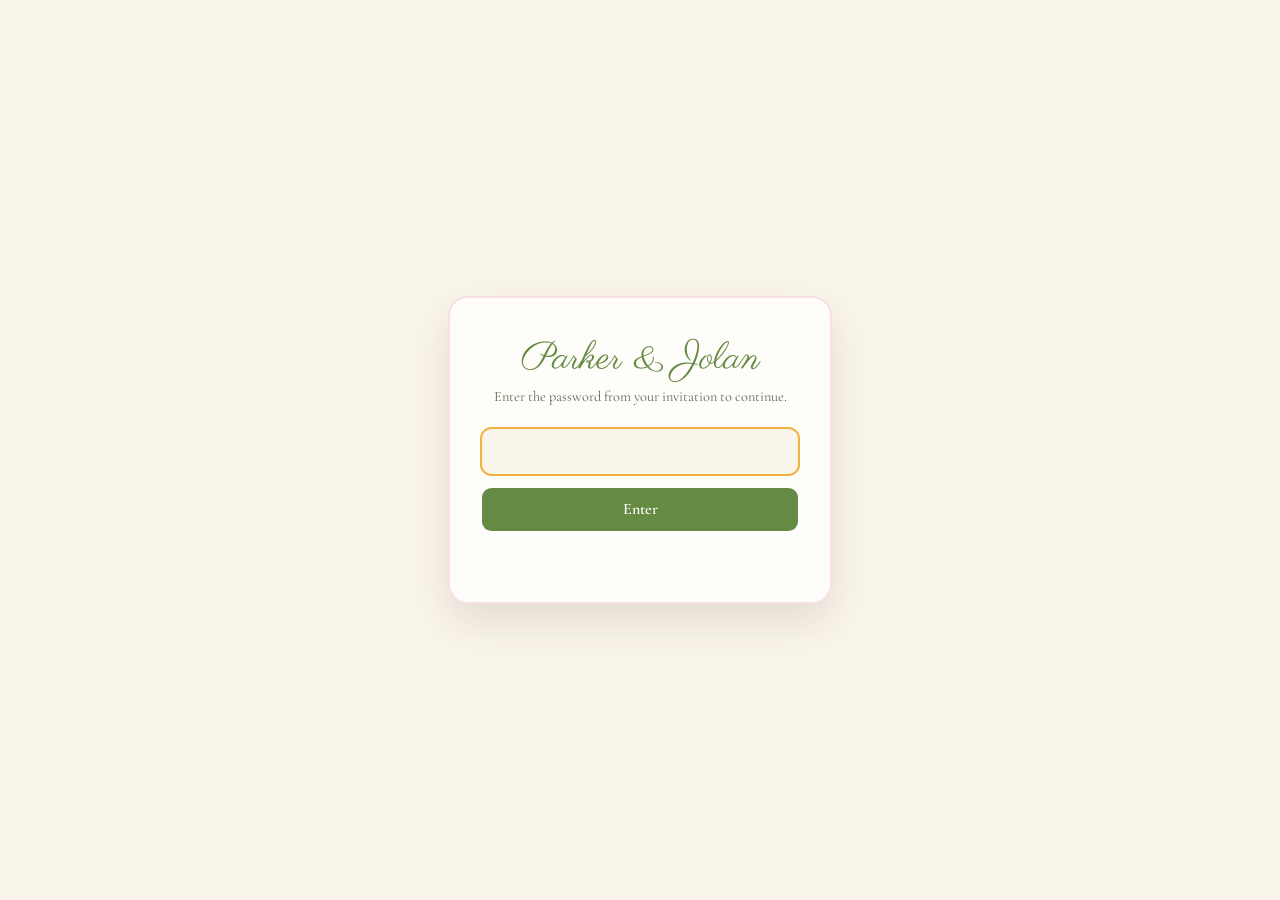
==== commit a7625788: "Pixel-exact Canva home + travel pages with entrance animations - index.html / travel.html now reprod" ====
--- a/index.html
+++ b/index.html
@@ -4,133 +4,75 @@
   <meta charset="UTF-8">
   <meta name="viewport" content="width=device-width, initial-scale=1.0">
   <title>Jolan &amp; Parker | May 27, 2028</title>
-  <meta name="description" content="Save the date — Jolan &amp; Parker are getting married May 27, 2028 at Chimney Pond Farm in Glenville, North Carolina.">
+  <meta name="description" content="Save the date — Jolan &amp; Parker are getting married Saturday, May 27, 2028 at Chimney Pond Farm in Glenville, NC.">
+  <!-- GENERATED by assets/Design_Language/FINAL/build_pages.py from the
+       Canva export FINAL/1.png — edit the generator, not this file. -->
   <link rel="icon" type="image/png" href="assets/images/design/favicon.png">
-  <link rel="preload" href="assets/fonts/parisienne-400.woff2" as="font" type="font/woff2" crossorigin>
-  <link rel="preload" href="assets/fonts/cinzel-decorative-400.woff2" as="font" type="font/woff2" crossorigin>
-  <link rel="stylesheet" href="css/site.css">
+  <link rel="stylesheet" href="css/canva.css">
   <script src="js/site-config.js"></script>
+  <script src="js/canva.js"></script>
   <script src="js/gate.js"></script>
 </head>
 <body>
 
-  <nav class="site-nav" aria-label="Main">
-    <div class="container">
-      <a href="index.html" class="site-nav__logo" aria-label="Home"><img src="assets/images/design/monogram-wreath.webp" alt=""></a>
-      <button class="site-nav__toggle" aria-label="Toggle navigation" aria-expanded="false" aria-controls="site-nav-links">&#9776;</button>
-      <ul class="site-nav__links" id="site-nav-links">
-        <li><a href="index.html" aria-current="page">Home</a></li>
-        <li><a href="venue.html">Venue</a></li>
-        <li><a href="travel.html">Travel</a></li>
-        <li><a href="rsvp.html">RSVP</a></li>
-      </ul>
-    </div>
+  <nav class="cv-menu" aria-label="Main">
+    <button class="cv-menu__btn" type="button" aria-expanded="false" aria-controls="cv-menu-list"><span class="cv-menu__bars" aria-hidden="true"></span>Menu</button>
+    <ul class="cv-menu__list" id="cv-menu-list">
+      <li><a href="index.html" aria-current="page">Home</a></li>
+      <li><a href="floral.html">Floral</a></li>
+      <li><a href="venue.html">Venue</a></li>
+      <li><a href="travel.html">Travel</a></li>
+      <li><a href="rsvp.html">RSVP</a></li>
+    </ul>
   </nav>
 
-  <header class="hero">
-    <img class="hero__flower hero__flower--left grow" src="assets/images/design/florals/foxglove.webp" alt="">
-    <img class="hero__flower hero__flower--fern-left grow grow--d1" src="assets/images/design/florals/fern.webp" alt="">
-    <img class="hero__flower hero__flower--right grow grow--d1" src="assets/images/design/florals/delphinium.webp" alt="">
-    <img class="hero__flower hero__flower--fern-right grow grow--d2" src="assets/images/design/florals/fern-tall.webp" alt="">
-
-    <div class="container hero__content">
-      <img class="hero__monogram reveal" src="assets/images/design/monogram-wreath.webp" alt="J P monogram in a wreath of bleeding hearts">
-      <span class="eyebrow reveal reveal--d1">save the date</span>
-      <h1 class="hero__names reveal reveal--d1">Jolan <span class="amp">&amp;</span> Parker</h1>
-      <p class="hero__date reveal reveal--d2">May 27 &middot; 2028</p>
-      <p class="hero__place reveal reveal--d2">Chimney Pond Farm &middot; Glenville, North Carolina</p>
-
-      <div class="countdown reveal reveal--d3" data-wedding-date="2028-05-27T16:00:00" aria-label="Countdown to the wedding">
-        <div class="countdown__item"><span class="countdown__num" data-days>0</span><span class="countdown__label">Days</span></div>
-        <div class="countdown__item"><span class="countdown__num" data-hours>00</span><span class="countdown__label">Hours</span></div>
-        <div class="countdown__item"><span class="countdown__num" data-minutes>00</span><span class="countdown__label">Mins</span></div>
-        <div class="countdown__item"><span class="countdown__num" data-seconds>00</span><span class="countdown__label">Secs</span></div>
-      </div>
-
-      <p class="hero__note reveal reveal--d3">formal invitation to follow</p>
-    </div>
-  </header>
-
-  <section class="section section--band">
-    <div class="container std">
-      <div class="std__photo reveal">
-        <img class="photo" src="assets/images/canva/elements/split-photo.png" alt="Parker and Jolan embracing, foreheads together, by the lake">
-        <img class="std__fern sway" src="assets/images/design/florals/fern-small.webp" alt="">
-        <img class="std__rose" src="assets/images/design/florals/rose.webp" alt="">
-      </div>
-      <div class="std__text">
-        <span class="eyebrow reveal">we&rsquo;re getting married!</span>
-        <h2 class="script reveal reveal--d1">Save the Date</h2>
-        <p class="formal reveal reveal--d2">Saturday, May twenty-seventh<br>two thousand twenty-eight</p>
-        <div class="flourish reveal reveal--d2" aria-hidden="true"><img src="assets/images/design/florals/leaf-sprig.webp" alt=""></div>
-        <p class="lead reveal reveal--d3">We would love for you to celebrate with us in the mountains of western North Carolina. Mark your calendar &mdash; a formal invitation with all the details will follow.</p>
-      </div>
-    </div>
+  <main>
+  <section class="cv-band cv-band--hero" style="--h: 768; --bg: #ade1fa;">
+    <div class="visually-hidden"><h1>Jolan and Parker</h1><p>Saturday May 27th, 2028. Chimney Pond Farm, Glenville, NC</p></div>
+    <img class="cv-layer" src="assets/images/canva/final/landing-names.webp" width="577" height="248" alt="" decoding="async" data-anim="write" style="left: calc(116 * 100cqw / 1366); top: calc(150 * 100cqw / 1366); width: calc(577 * 100cqw / 1366); --d: 0.15;">
+    <img class="cv-layer" src="assets/images/canva/final/landing-details.webp" width="458" height="150" alt="" decoding="async" data-anim="rise" style="left: calc(224 * 100cqw / 1366); top: calc(472 * 100cqw / 1366); width: calc(458 * 100cqw / 1366); --d: 0.9;">
+    <img class="cv-layer" src="assets/images/canva/final/landing-forgetmenot.webp" width="130" height="222" alt="" decoding="async" data-anim="grow" data-sway style="left: calc(86 * 100cqw / 1366); top: calc(471 * 100cqw / 1366); width: calc(130 * 100cqw / 1366); --d: 1.1;">
+    <img class="cv-layer" src="assets/images/canva/final/landing-cake.webp" width="359" height="594" alt="" decoding="async" data-anim="settle" style="left: calc(748 * 100cqw / 1366); top: calc(97 * 100cqw / 1366); width: calc(359 * 100cqw / 1366); --d: 0.35;">
+    <img class="cv-layer" src="assets/images/canva/final/landing-delphinium.webp" width="158" height="520" alt="" decoding="async" data-anim="grow" data-sway style="left: calc(1107 * 100cqw / 1366); top: calc(193 * 100cqw / 1366); width: calc(158 * 100cqw / 1366); --d: 0.6;">
   </section>
 
-  <section class="section">
-    <div class="container">
-      <div class="section-head">
-        <span class="eyebrow reveal">we hope you can join us</span>
-        <h2 class="section-title reveal reveal--d1">The Weekend</h2>
-        <div class="flourish reveal reveal--d1" aria-hidden="true"><img src="assets/images/design/florals/leaf-sprig.webp" alt=""></div>
-      </div>
-      <div class="weekend">
-        <article class="weekend__card reveal">
-          <img src="assets/images/design/doodle-toast.webp" alt="">
-          <p class="weekend__day">Friday</p>
-          <h3>Welcome Evening</h3>
-          <p>Kick off the weekend with us at a welcome event Friday evening.</p>
-        </article>
-        <article class="weekend__card reveal reveal--d1">
-          <img src="assets/images/design/doodle-rings.webp" alt="">
-          <p class="weekend__day">Saturday &middot; May 27</p>
-          <h3>The Wedding</h3>
-          <p>Ceremony and reception at Chimney Pond Farm.</p>
-        </article>
-        <article class="weekend__card reveal reveal--d2">
-          <img src="assets/images/design/doodle-coffee.webp" alt="">
-          <p class="weekend__day">Sunday</p>
-          <h3>Farewell Coffee</h3>
-          <p>Coffee and pastries Sunday morning before you head home.</p>
-        </article>
-      </div>
-    </div>
+  <section class="cv-band cv-band--std" style="--h: 768; --bg: #ffdd86;">
+    <div class="visually-hidden"><h2>Save the Date!</h2></div>
+    <img class="cv-layer" src="assets/images/canva/final/landing-photo-couple.webp" width="683" height="768" alt="Parker and Jolan embracing, foreheads together, by the lake" loading="lazy" decoding="async" data-anim="wipe" style="left: calc(0 * 100cqw / 1366); top: calc(0 * 100cqw / 1366); width: calc(683 * 100cqw / 1366); --d: 0;">
+    <img class="cv-layer" src="assets/images/canva/final/landing-std-title.webp" width="489" height="254" alt="" loading="lazy" decoding="async" data-anim="write" style="left: calc(736 * 100cqw / 1366); top: calc(82 * 100cqw / 1366); width: calc(489 * 100cqw / 1366); --d: 0.35;">
+    <img class="cv-layer" src="assets/images/canva/final/landing-foxglove-tall.webp" width="195" height="632" alt="" loading="lazy" decoding="async" data-anim="grow" data-sway style="left: calc(1100 * 100cqw / 1366); top: calc(114 * 100cqw / 1366); width: calc(195 * 100cqw / 1366); --d: 0.7;">
+    <img class="cv-layer" src="assets/images/canva/final/landing-foxglove-short.webp" width="146" height="403" alt="" loading="lazy" decoding="async" data-anim="grow" data-sway style="left: calc(954 * 100cqw / 1366); top: calc(342 * 100cqw / 1366); width: calc(146 * 100cqw / 1366); --d: 0.95;">
   </section>
 
-  <section class="full-photo reveal">
-    <img src="assets/images/canva/elements/big-photo.png" alt="Parker proposing to Jolan on the shore of Lake McDonald at sunset" loading="lazy">
+  <section class="cv-band cv-band--join" style="--h: 768; --bg: #cddd78;">
+    <div class="visually-hidden"><h2>We hope you can join us!</h2><p>In addition to the wedding ceremony and reception on Saturday, a welcome event will be hosted Friday evening, and farewell coffee and pastries will be available Sunday morning.</p></div>
+    <img class="cv-layer" src="assets/images/canva/final/landing-join-script.webp" width="854" height="120" alt="" loading="lazy" decoding="async" data-anim="write" style="left: calc(278 * 100cqw / 1366); top: calc(294 * 100cqw / 1366); width: calc(854 * 100cqw / 1366); --d: 0.5;">
+    <img class="cv-layer" src="assets/images/canva/final/landing-join-text.webp" width="647" height="155" alt="" loading="lazy" decoding="async" data-anim="rise" style="left: calc(360 * 100cqw / 1366); top: calc(440 * 100cqw / 1366); width: calc(647 * 100cqw / 1366); --d: 1.1;">
+    <img class="cv-layer" src="assets/images/canva/final/landing-bleeding-heart.webp" width="463" height="344" alt="" loading="lazy" decoding="async" data-anim="swing" data-sway style="left: calc(14 * 100cqw / 1366); top: calc(102 * 100cqw / 1366); width: calc(463 * 100cqw / 1366); --d: 0;">
   </section>
 
-  <section class="section">
-    <div class="container">
-      <div class="section-head">
-        <span class="eyebrow reveal">questions?</span>
-        <h2 class="section-title reveal reveal--d1">Get in Touch</h2>
-        <div class="flourish reveal reveal--d1" aria-hidden="true"><img src="assets/images/design/florals/leaf-sprig.webp" alt=""></div>
-      </div>
-      <div class="contact">
-        <div class="contact__person reveal">
-          <span class="contact__name">Jolan Motyka</span>
-          <p><span class="contact__label">Phone</span><a href="tel:+19194918996">(919) 491-8996</a></p>
-          <p><span class="contact__label">Email</span><a href="mailto:jolan.motyka@richmond.edu">jolan.motyka@richmond.edu</a></p>
-        </div>
-        <img class="contact__art reveal reveal--d1 sway" src="assets/images/design/florals/rhododendron.webp" alt="" loading="lazy">
-        <div class="contact__person reveal reveal--d2">
-          <span class="contact__name">Parker Sexton</span>
-          <p><span class="contact__label">Phone</span><a href="tel:+19197046108">(919) 704-6108</a></p>
-          <p><span class="contact__label">Email</span><a href="mailto:parkersexton@gmail.com">parkersexton@gmail.com</a></p>
-        </div>
-      </div>
-    </div>
+  <section class="cv-band cv-band--proposal" style="--h: 768; --bg: #dbe4ed;">
+    <img class="cv-layer" src="assets/images/canva/final/landing-photo-proposal.webp" width="1366" height="768" alt="Parker proposing to Jolan on the shore of Lake McDonald at sunset" loading="lazy" decoding="async" data-anim="wipe-up" style="left: calc(0 * 100cqw / 1366); top: calc(0 * 100cqw / 1366); width: calc(1366 * 100cqw / 1366); --d: 0;">
   </section>
 
-  <footer class="site-footer">
-    <img class="site-footer__art" src="assets/images/design/basket-wide.webp" alt="" loading="lazy">
-    <div class="site-footer__names">Jolan &amp; Parker</div>
-    <p>May 27, 2028 &middot; Glenville, NC</p>
-  </footer>
+  <section class="cv-band cv-band--contact-banner" style="--h: 225; --bg: #ffa8ac;">
+    <div class="visually-hidden"><h2>For any questions, please contact us at:</h2></div>
+    <img class="cv-layer" src="assets/images/canva/final/landing-contact-banner-text.webp" width="766" height="39" alt="" loading="lazy" decoding="async" data-anim="rise" style="left: calc(89 * 100cqw / 1366); top: calc(89 * 100cqw / 1366); width: calc(766 * 100cqw / 1366); --d: 0.1;">
+  </section>
 
-  <script src="js/main.js"></script>
+  <section class="cv-band cv-band--contact" style="--h: 543; --bg: #faf5eb;">
+    <div class="visually-hidden"><p>Jolan Motyka. Phone (919) 491-8996. Email jolan.motyka@richmond.edu</p><p>Parker Sexton. Phone (919) 704-6108. Email parkersexton@gmail.com</p></div>
+    <img class="cv-layer" src="assets/images/canva/final/landing-jolan-label.webp" width="454" height="113" alt="" loading="lazy" decoding="async" data-anim="wipe" style="left: calc(76 * 100cqw / 1366); top: calc(56 * 100cqw / 1366); width: calc(454 * 100cqw / 1366); --d: 0.1;">
+    <img class="cv-layer" src="assets/images/canva/final/landing-parker-label.webp" width="452" height="89" alt="" loading="lazy" decoding="async" data-anim="wipe" style="left: calc(857 * 100cqw / 1366); top: calc(68 * 100cqw / 1366); width: calc(452 * 100cqw / 1366); --d: 0.35;">
+    <img class="cv-layer" src="assets/images/canva/final/landing-lily.webp" width="209" height="357" alt="" loading="lazy" decoding="async" data-anim="grow" data-sway style="left: calc(569 * 100cqw / 1366); top: calc(137 * 100cqw / 1366); width: calc(209 * 100cqw / 1366); --d: 0.25;">
+    <img class="cv-layer" src="assets/images/canva/final/landing-jolan-info.webp" width="334" height="190" alt="" loading="lazy" decoding="async" data-anim="rise" style="left: calc(90 * 100cqw / 1366); top: calc(212 * 100cqw / 1366); width: calc(334 * 100cqw / 1366); --d: 0.55;">
+    <img class="cv-layer" src="assets/images/canva/final/landing-parker-info.webp" width="292" height="190" alt="" loading="lazy" decoding="async" data-anim="rise" style="left: calc(883 * 100cqw / 1366); top: calc(212 * 100cqw / 1366); width: calc(292 * 100cqw / 1366); --d: 0.75;">
+    <a class="cv-link" href="tel:+19194918996" aria-label="Call Jolan" style="left: calc(86 * 100cqw / 1366); top: calc(207 * 100cqw / 1366); width: calc(158 * 100cqw / 1366); height: calc(80 * 100cqw / 1366);"></a>
+    <a class="cv-link" href="mailto:jolan.motyka@richmond.edu" aria-label="Email Jolan" style="left: calc(86 * 100cqw / 1366); top: calc(323 * 100cqw / 1366); width: calc(344 * 100cqw / 1366); height: calc(86 * 100cqw / 1366);"></a>
+    <a class="cv-link" href="tel:+19197046108" aria-label="Call Parker" style="left: calc(878 * 100cqw / 1366); top: calc(207 * 100cqw / 1366); width: calc(156 * 100cqw / 1366); height: calc(80 * 100cqw / 1366);"></a>
+    <a class="cv-link" href="mailto:parkersexton@gmail.com" aria-label="Email Parker" style="left: calc(878 * 100cqw / 1366); top: calc(323 * 100cqw / 1366); width: calc(302 * 100cqw / 1366); height: calc(86 * 100cqw / 1366);"></a>
+  </section>
+  </main>
+
 </body>
 </html>
--- a/css/canva.css
+++ b/css/canva.css
@@ -0,0 +1,216 @@
+/* ==========================================================================
+   Canva pages (index.html, travel.html) — pixel-exact reproductions of
+   assets/Design_Language/FINAL/{1,2}.png.
+
+   Each band is the design's flat background color at the design's exact
+   aspect ratio; every element is a transparent layer cut from the export
+   (assets/images/canva/final/, made by FINAL/slice.py) and placed at its
+   original coordinates in % of the 1366px Canva canvas. At rest the page is
+   identical to the export; animations only run on the way in.
+   ========================================================================== */
+
+@font-face {
+  font-family: 'Cormorant Garamond';
+  src: url('../assets/fonts/cormorant-garamond-var.woff2') format('woff2');
+  font-weight: 300 700; font-style: normal; font-display: swap;
+}
+@font-face {
+  font-family: 'Parisienne';
+  src: url('../assets/fonts/parisienne-400.woff2') format('woff2');
+  font-weight: 400; font-style: normal; font-display: swap;
+}
+
+*, *::before, *::after { box-sizing: border-box; }
+
+html { overflow-x: clip; -webkit-text-size-adjust: 100%; }
+body {
+  margin: 0;
+  background: #faf5eb;
+  overflow-x: clip;
+  font-family: 'Cormorant Garamond', Georgia, serif;
+}
+
+/* Legacy names consumed by js/gate.js's injected styles */
+:root {
+  --color-bg: #faf5eb;
+  --color-surface: #fffdf9;
+  --color-text: #33402c;
+  --color-text-soft: #5f6a55;
+  --color-border: rgba(74, 106, 48, 0.28);
+  --copper: #648a43;
+  --copper-deep: #4a6a30;
+  --golden-hour: #efb23e;
+  --blush: #f7e1e4;
+  --font-script: 'Parisienne', cursive;
+  --font-body: 'Cormorant Garamond', Georgia, serif;
+}
+
+.visually-hidden {
+  position: absolute; width: 1px; height: 1px; padding: 0; margin: -1px;
+  overflow: hidden; clip: rect(0 0 0 0); white-space: nowrap; border: 0;
+}
+
+/* ---------- Bands & layers ---------- */
+main { display: block; container-type: inline-size; }
+.cv-band {
+  position: relative;
+  width: 100%;
+  height: calc(var(--h) * 100cqw / 1366); /* whole pixels at native width */
+  container-type: inline-size;
+  background: var(--bg);
+  overflow: hidden;
+}
+.cv-layer {
+  position: absolute;
+  display: block;
+  max-width: none;
+  height: auto;
+  user-select: none;
+  -webkit-user-drag: none;
+}
+.cv-link {
+  position: absolute;
+  display: block;
+  border-radius: 4px;
+}
+.cv-link:focus-visible { outline: 2px solid #1f7c97; outline-offset: 2px; }
+
+/* ---------- Floating menu (keeps the design itself untouched) ---------- */
+.cv-menu {
+  position: fixed;
+  top: clamp(0.6rem, 1.6vw, 1.25rem);
+  right: clamp(0.6rem, 1.6vw, 1.25rem);
+  z-index: 60;
+}
+.cv-menu__btn {
+  display: inline-flex;
+  align-items: center;
+  gap: 0.55rem;
+  height: 44px;
+  padding: 0 1.05rem 0 0.95rem;
+  border: 1px solid rgba(51, 64, 44, 0.18);
+  border-radius: 999px;
+  background: rgba(255, 253, 249, 0.82);
+  backdrop-filter: blur(8px);
+  -webkit-backdrop-filter: blur(8px);
+  color: #33402c;
+  font: 600 0.95rem/1 'Cormorant Garamond', Georgia, serif;
+  letter-spacing: 0.14em;
+  text-transform: uppercase;
+  cursor: pointer;
+  box-shadow: 0 8px 24px -14px rgba(51, 64, 44, 0.55);
+  transition: background 0.25s, transform 0.25s;
+}
+.cv-menu__btn:hover { background: #fffdf9; transform: translateY(-1px); }
+.cv-menu__bars, .cv-menu__bars::before, .cv-menu__bars::after {
+  display: block; width: 16px; height: 1.5px; background: currentColor; border-radius: 2px;
+  transition: transform 0.3s, opacity 0.3s;
+}
+.cv-menu__bars { position: relative; }
+.cv-menu__bars::before, .cv-menu__bars::after { content: ''; position: absolute; left: 0; }
+.cv-menu__bars::before { top: -5px; }
+.cv-menu__bars::after { top: 5px; }
+.cv-menu.is-open .cv-menu__bars { background: transparent; }
+.cv-menu.is-open .cv-menu__bars::before { transform: translateY(5px) rotate(45deg); }
+.cv-menu.is-open .cv-menu__bars::after { transform: translateY(-5px) rotate(-45deg); }
+
+.cv-menu__list {
+  position: absolute;
+  right: 0;
+  top: calc(100% + 0.5rem);
+  min-width: 11rem;
+  margin: 0;
+  padding: 0.5rem;
+  list-style: none;
+  background: rgba(255, 253, 249, 0.96);
+  border: 1px solid rgba(51, 64, 44, 0.14);
+  border-radius: 14px;
+  box-shadow: 0 18px 40px -18px rgba(51, 64, 44, 0.45);
+  opacity: 0;
+  transform: translateY(-6px) scale(0.98);
+  transform-origin: top right;
+  pointer-events: none;
+  transition: opacity 0.22s, transform 0.22s;
+}
+.cv-menu.is-open .cv-menu__list { opacity: 1; transform: none; pointer-events: auto; }
+.cv-menu__list a {
+  display: block;
+  padding: 0.6rem 0.9rem;
+  border-radius: 9px;
+  color: #33402c;
+  text-decoration: none;
+  font: 600 1.15rem/1.2 'Cormorant Garamond', Georgia, serif;
+  letter-spacing: 0.04em;
+}
+.cv-menu__list a:hover { background: #f4ecdf; }
+.cv-menu__list a[aria-current="page"] { color: #4a6a30; background: #eef3e4; }
+
+/* ==========================================================================
+   Entrance animations — only when JS is running (html.cv-js) and motion is
+   allowed. js/canva.js adds .is-in to a band when it scrolls into view.
+   Every animation ends at the layer's exact resting state.
+   ========================================================================== */
+@media (prefers-reduced-motion: no-preference) {
+  .cv-js .cv-band:not(.is-in) [data-anim] { opacity: 0; }
+  .cv-js .cv-band.is-in [data-anim] {
+    animation-duration: 1.2s;
+    animation-timing-function: cubic-bezier(0.22, 0.61, 0.36, 1);
+    animation-fill-mode: backwards; /* release styles after the run so layers render un-composited, pixel-exact */
+    animation-delay: calc(var(--d, 0) * 1s);
+  }
+
+  /* handwriting: wipe in left → right */
+  .cv-band.is-in [data-anim="write"] { animation-name: cv-write; animation-duration: 1.9s; animation-timing-function: cubic-bezier(0.45, 0.05, 0.4, 1); }
+  @keyframes cv-write {
+    from { clip-path: inset(-10% 100% -10% -2%); opacity: 1; }
+    to { clip-path: inset(-10% -2% -10% -2%); opacity: 1; }
+  }
+
+  /* text & small art: rise and fade */
+  .cv-band.is-in [data-anim="rise"] { animation-name: cv-rise; }
+  @keyframes cv-rise { from { opacity: 0; transform: translateY(18px); } to { opacity: 1; transform: none; } }
+
+  /* stems: grow up from the base */
+  .cv-band.is-in [data-anim="grow"] { animation-name: cv-grow; animation-duration: 1.7s; transform-origin: 50% 100%; }
+  @keyframes cv-grow {
+    from { opacity: 0; transform: translateY(6%) scaleY(0.82); clip-path: inset(100% -5% 0 -5%); }
+    40% { opacity: 1; }
+    to { opacity: 1; transform: none; clip-path: inset(-5% -5% 0 -5%); }
+  }
+
+  /* bleeding heart: arch swings down from its stem */
+  .cv-band.is-in [data-anim="swing"] { animation-name: cv-swing; animation-duration: 1.8s; transform-origin: 8% 96%; }
+  @keyframes cv-swing { from { opacity: 0; transform: rotate(-14deg); } 50% { opacity: 1; } to { opacity: 1; transform: none; } }
+
+  /* cake: soft fade + settle */
+  .cv-band.is-in [data-anim="settle"] { animation-name: cv-settle; animation-duration: 1.6s; transform-origin: 50% 100%; }
+  @keyframes cv-settle { from { opacity: 0; transform: translateY(14px) scale(0.97); } to { opacity: 1; transform: none; } }
+
+  /* photos & label boxes: wipe reveal */
+  .cv-band.is-in [data-anim="wipe"] { animation-name: cv-wipe; animation-duration: 1.4s; }
+  @keyframes cv-wipe { from { clip-path: inset(0 100% 0 0); opacity: 1; } to { clip-path: inset(0 0 0 0); opacity: 1; } }
+  .cv-band.is-in [data-anim="wipe-up"] { animation-name: cv-wipe-up; animation-duration: 1.6s; }
+  @keyframes cv-wipe-up { from { clip-path: inset(100% 0 0 0); opacity: 1; } to { clip-path: inset(0 0 0 0); opacity: 1; } }
+
+  /* airplane: flies in along its dashed trail */
+  .cv-band.is-in [data-anim="fly"] { animation-name: cv-fly; animation-duration: 2.2s; }
+  @keyframes cv-fly {
+    from { opacity: 0; clip-path: inset(0 100% 0 0); transform: translate(-6%, 8%); }
+    30% { opacity: 1; }
+    to { opacity: 1; clip-path: inset(-5% -5% -5% -5%); transform: none; }
+  }
+
+  /* gentle, continuous sway for flowers once they've arrived */
+  [data-sway] { transform-origin: 50% 100%; }
+  .cv-band.is-in [data-sway] {
+    animation-name: var(--enter, cv-rise), cv-sway;
+    animation-duration: 1.7s, 6s;
+    animation-delay: calc(var(--d, 0) * 1s), calc(var(--d, 0) * 1s + 1.7s);
+    animation-iteration-count: 1, infinite;
+    animation-direction: normal, alternate;
+    animation-timing-function: cubic-bezier(0.22, 0.61, 0.36, 1), ease-in-out;
+  }
+  .cv-band.is-in [data-sway][data-anim="grow"] { --enter: cv-grow; }
+  .cv-band.is-in [data-sway][data-anim="swing"] { --enter: cv-swing; transform-origin: 8% 96%; }
+  @keyframes cv-sway { from { rotate: -0.9deg; } to { rotate: 0.9deg; } }
+}
